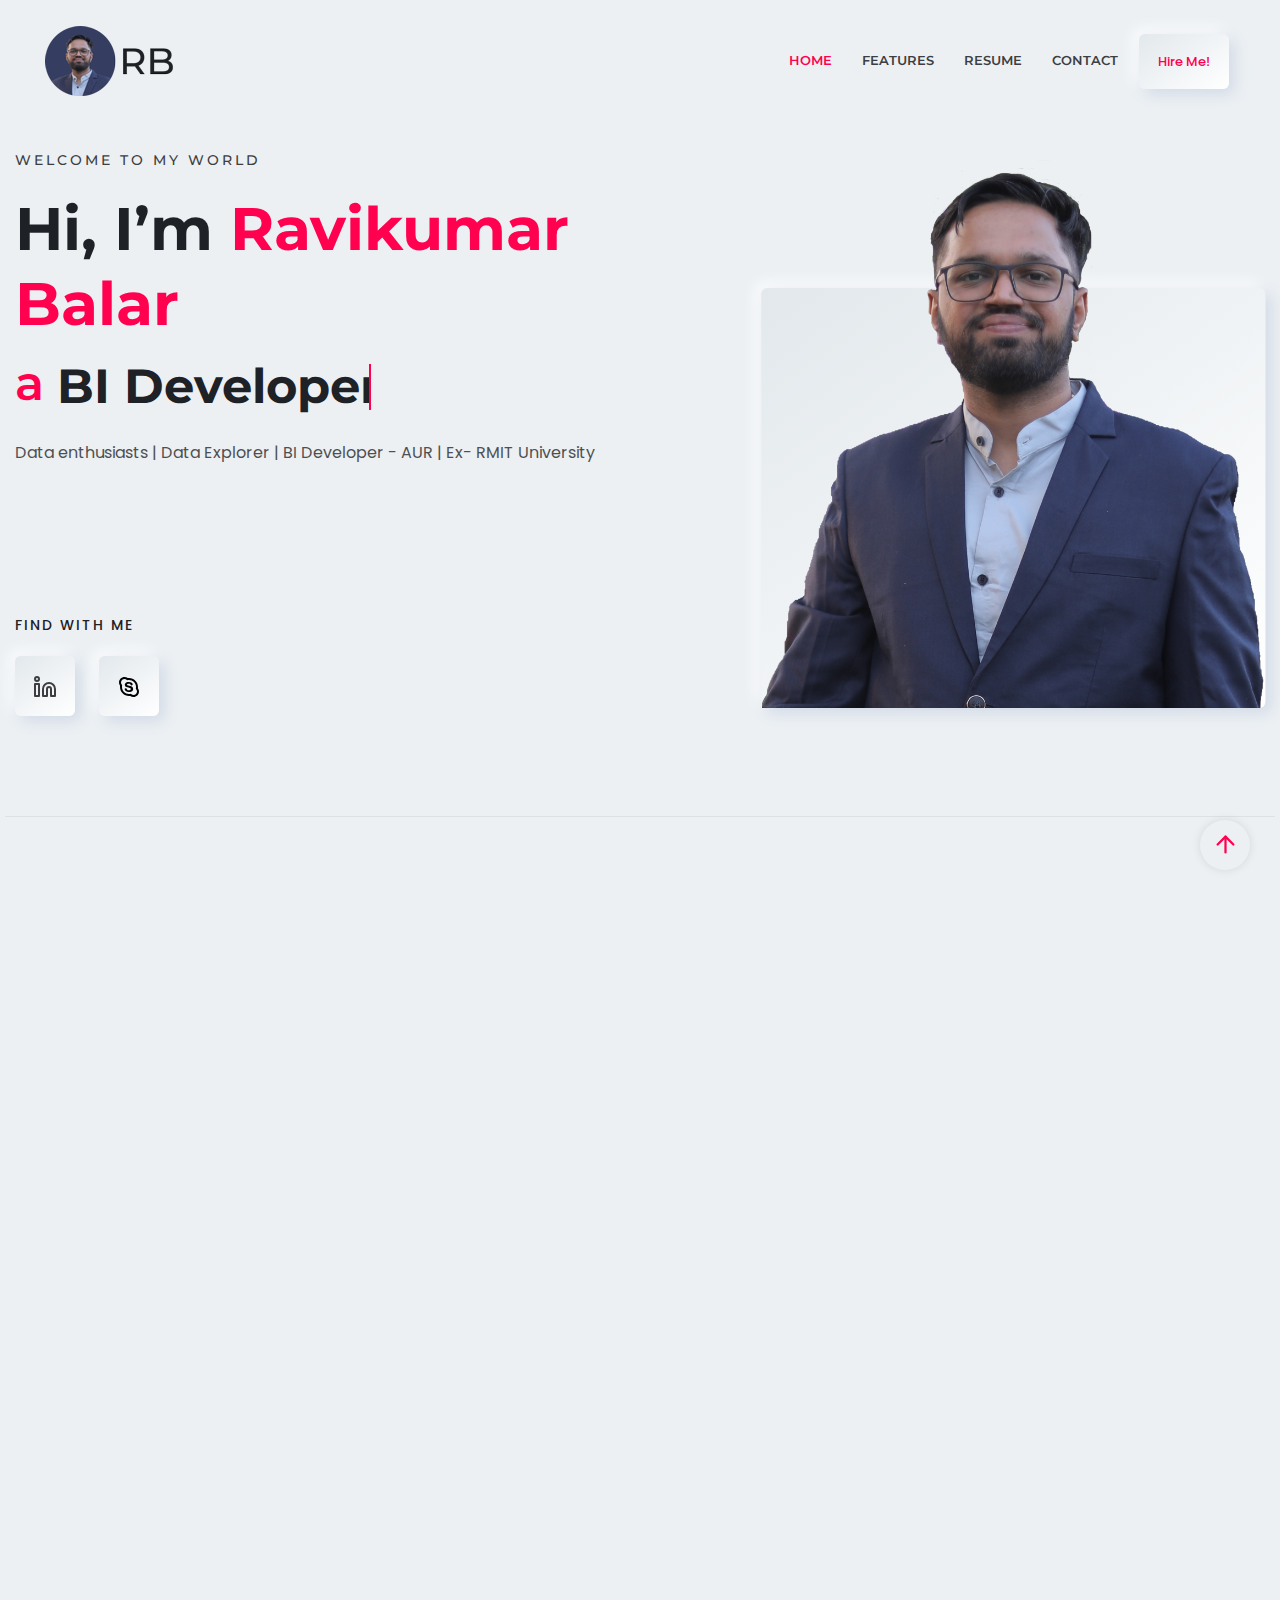
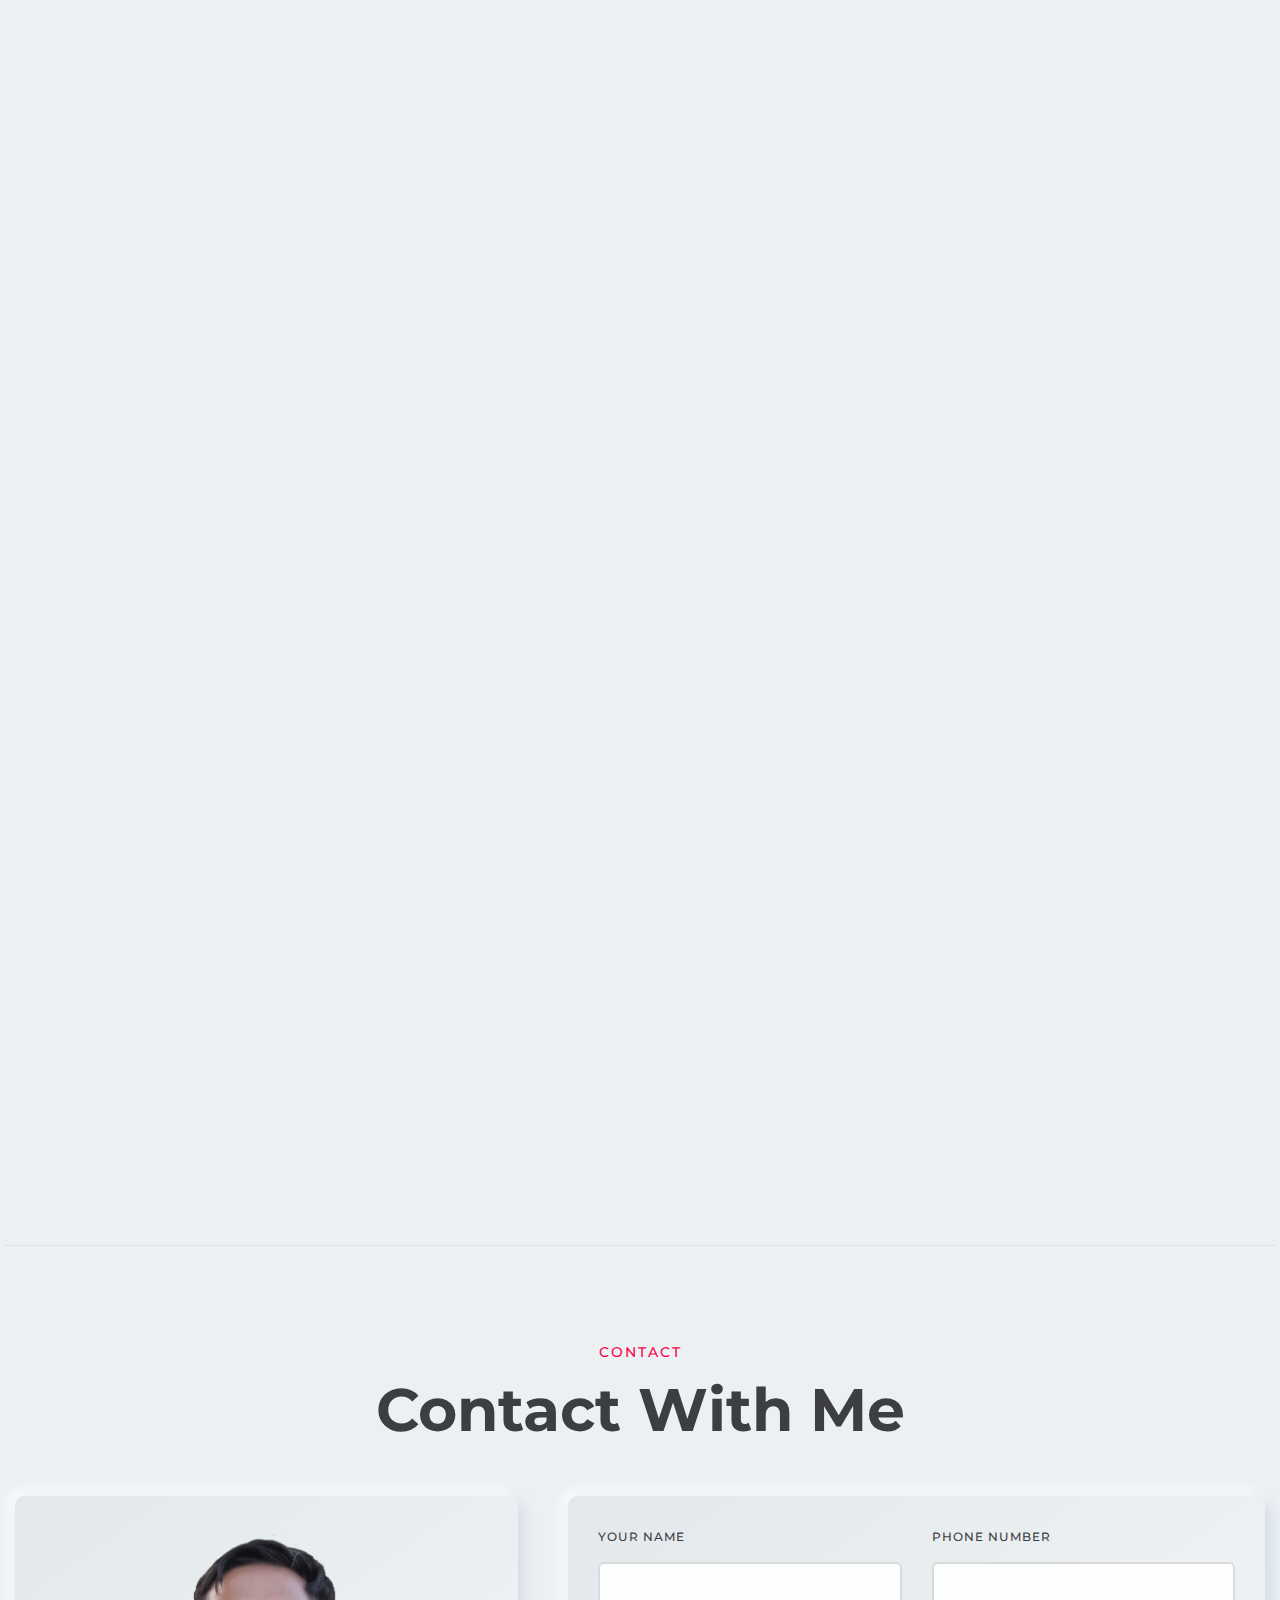
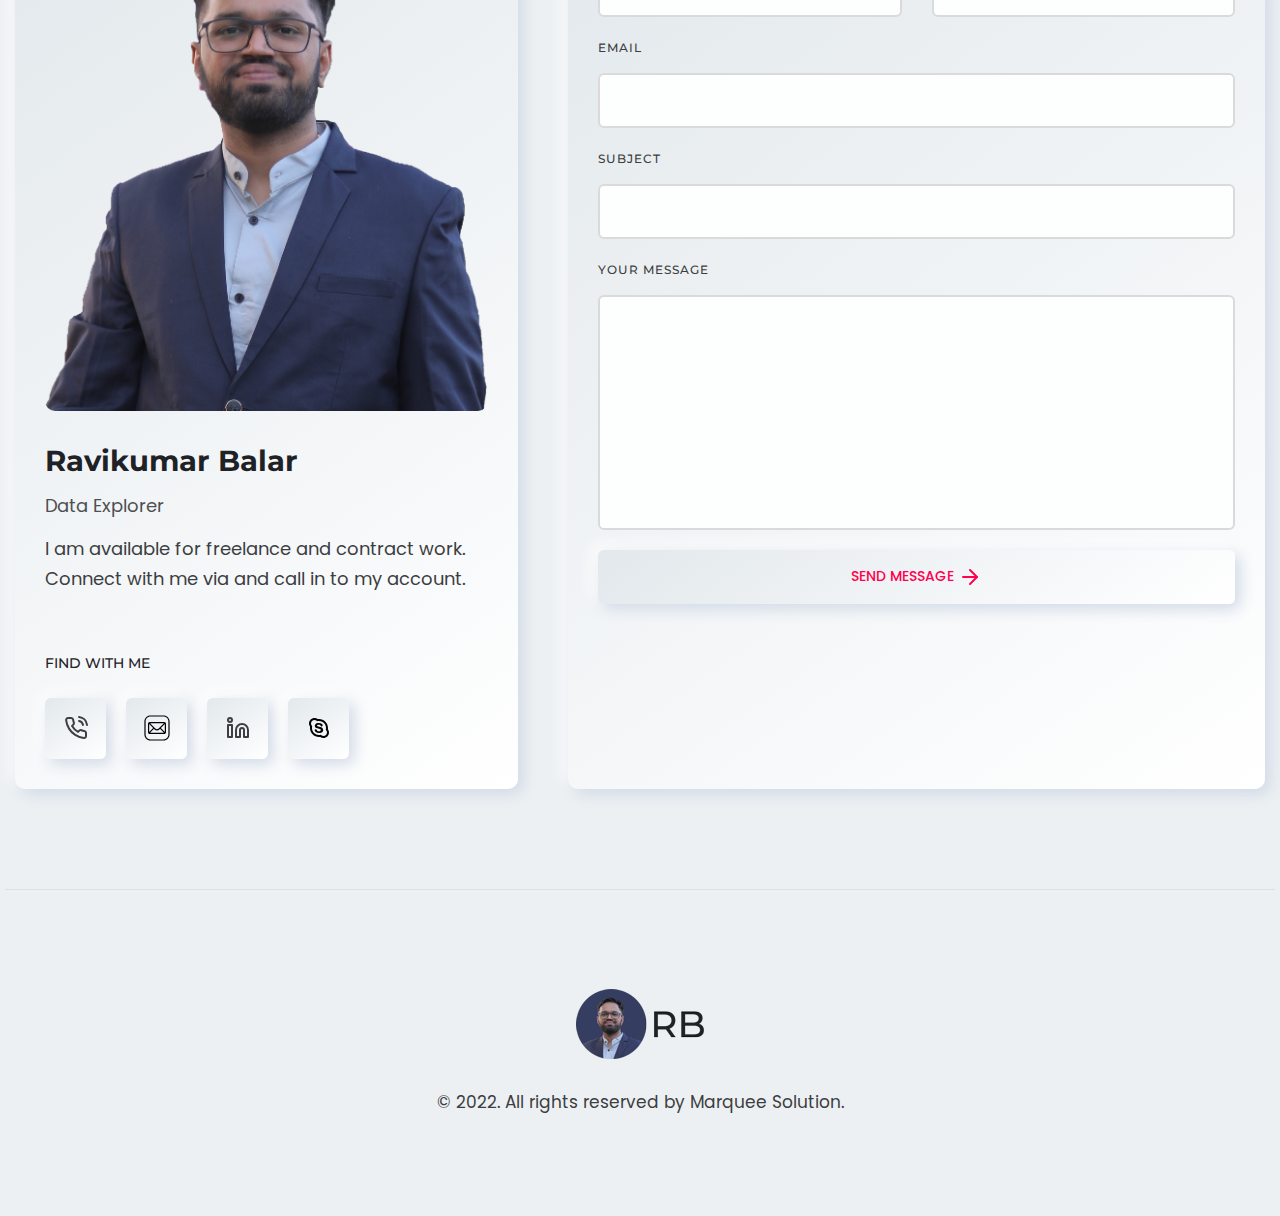
==== index.html @ b4c65754 "css changes by mehul 20220128" ====
<!DOCTYPE html>
<html lang="en">

<head>
    <meta charset="utf-8">
    <meta http-equiv="x-ua-compatible" content="ie=edge">
    <title>RAVIKUMAR BALAR</title>
    <meta name="robots" content="noindex, follow" />
    <meta name="description" content="Hire me as a web developer.">
    <meta name="viewport" content="width=device-width, initial-scale=1, shrink-to-fit=no">
    <!-- Favicon -->
    <link rel="shortcut icon" type="image/x-icon" href="assets/images/favicon.ico">
    <!-- CSS 
    ============================================ -->
    <link rel="stylesheet" href="assets/css/vendor/bootstrap.min.css">
    <link rel="stylesheet" href="assets/css/vendor/slick.css">
    <link rel="stylesheet" href="assets/css/vendor/slick-theme.css">
    <link rel="stylesheet" href="assets/css/vendor/aos.css">
    <link rel="stylesheet" href="assets/css/plugins/feature.css">
    <!-- Style css -->
    <link rel="stylesheet" href="assets/css/style.css">
</head>

<body class="template-color-1 spybody white-version" data-spy="scroll" data-target=".navbar-example2" data-offset="150">

    <!-- Start Header -->
    <header class="rn-header haeder-default black-logo-version header--fixed header--sticky">
        <div class="header-wrapper rn-popup-mobile-menu m--0 row align-items-center">
            <!-- Start Header Left -->
            <div class="col-lg-2 col-6">
                <div class="header-left">
                    <div class="logo">
                        <a href="index.html">
                            <img src="assets/images/logo.png" alt="logo">
                        </a>
                    </div>
                </div>
            </div>
            <!-- End Header Left -->
            <!-- Start Header Center -->
            <div class="col-lg-10 col-6">
                <div class="header-center">
                    <nav id="sideNav" class="mainmenu-nav navbar-example2 d-none d-xl-block">
                        <!-- Start Mainmanu Nav -->
                        <ul class="primary-menu nav nav-pills">
                            <li class="nav-item"><a class="nav-link smoth-animation active" href="#home">Home</a></li>
                            <li class="nav-item"><a class="nav-link smoth-animation" href="#features">Features</a></li>
                            <!-- <li class="nav-item"><a class="nav-link smoth-animation" href="#portfolio">Portfolio</a> -->
                            </li>
                            <li class="nav-item"><a class="nav-link smoth-animation" href="#resume">Resume</a></li>
                            <!-- <li class="nav-item"><a class="nav-link smoth-animation" href="#blog">blog</a></li> -->
                            <li class="nav-item"><a class="nav-link smoth-animation" href="#contacts">Contact</a></li>
                        </ul>
                        <!-- End Mainmanu Nav -->
                    </nav>

                    <!-- Start Header Right  -->
                    <div class="header-right">
                        <a class="rn-btn" href="#contacts"><span>Hire Me!</span></a>
                        <div class="hamberger-menu d-block d-xl-none">
                            <i id="menuBtn" class="feather-menu humberger-menu"></i>
                        </div>
                        <div class="close-menu d-block">
                            <span class="closeTrigger">
                                <i data-feather="x"></i>
                            </span>
                        </div>
                    </div>
                    <!-- End Header Right  -->

                </div>
            </div>
            <!-- End Header Center -->
        </div>
    </header>
    <!-- End Header Area -->
    <!-- Start Popup Mobile Menu  -->
    <div class="popup-mobile-menu">
        <div class="inner">
            <div class="menu-top">
                <div class="menu-header">
                    <a class="logo" href="index.html">
                        <img src="assets/images/logo.png" alt="Personal Portfolio">
                    </a>
                    <div class="close-button">
                        <button class="close-menu-activation close"><i data-feather="x"></i></button>
                    </div>
                </div>
            </div>
            <div class="content">
                <ul class="primary-menu nav nav-pills">
                    <li class="nav-item"><a class="nav-link smoth-animation active" href="#home">Home</a></li>
                    <li class="nav-item"><a class="nav-link smoth-animation" href="#features">Features</a></li>
                    <!-- <li class="nav-item"><a class="nav-link smoth-animation" href="#portfolio">Portfolio</a></li> -->
                    <li class="nav-item"><a class="nav-link smoth-animation" href="#resume">Resume</a></li>
                    <!-- <li class="nav-item"><a class="nav-link smoth-animation" href="#blog">blog</a></li> -->
                    <li class="nav-item"><a class="nav-link smoth-animation" href="#contacts">Contact</a></li>
                </ul>
                <!-- social sharea area -->
                <div class="social-share-style-1 mt--40">
                    <span class="title">find with me</span>
                    <ul class="social-share d-flex liststyle">
                        <!-- <li class="facebook"><a href="#"><i data-feather="facebook"></i></a></li> -->
                        <!-- <li class="instagram"><a href="#"><i data-feather="instagram"></i></a></li>  -->
                        <li class="linkedin"><a href="https://www.linkedin.com/in/ravi-balar/" target="_blank"><i
                                    data-feather="linkedin"></i></a>
                        </li>
                        <li class="skype"><a href="" title="Skype"><i data-feather="message-circle"></i></a></li>
                    </ul>
                </div>
                <!-- end -->
            </div>
        </div>
    </div>
    <!-- End Popup Mobile Menu  -->

    <main class="main-page-wrapper">

        <!-- Start Slider Area -->
        <div id="home" class="rn-slider-area">
            <div class="slide slider-style-1">
                <div class="container">
                    <div class="row row--30 align-items-center">
                        <div class="order-2 order-lg-1 col-lg-7 mt_md--50 mt_sm--50 mt_lg--30">
                            <div class="content">
                                <div class="inner">
                                    <span class="subtitle">Welcome to my world</span>
                                    <h1 class="title">Hi, I’m <span>Ravikumar Balar</span><br>
                                        <span class="header-caption" id="page-top">
                                            <!-- type headline start-->
                                            <span class="cd-headline clip is-full-width">
                                                <span>a </span>
                                                <!-- ROTATING TEXT -->
                                                <span class="cd-words-wrapper">
                                                    <b class="is-visible">BI Developer.</b>
                                                    <b class="is-hidden">Data Analyst.</b>
                                                    <b class="is-hidden">Professional Coder.</b>
                                                    <b class="is-hidden">Backend Developer.</b>
                                                </span>
                                            </span>
                                            <!-- type headline end -->
                                        </span>
                                    </h1>
                                    <div>
                                        <p class="description">Data enthusiasts | Data Explorer | BI Developer - AUR |
                                            Ex- RMIT University</p>
                                    </div>
                                </div>
                                <div class="row">
                                    <div class="col-lg-6 col-xl-6 col-md-6 col-sm-6 col-12">
                                        <div class="social-share-inner-left">
                                            <span class="title">find with me</span>
                                            <ul class="social-share d-flex liststyle">
                                                <!-- <li class="facebook"><a href="#"><i data-feather="facebook"></i></a>
                                                </li>
                                                <li class="instagram"><a href="#"><i data-feather="instagram"></i></a>
                                                </li> -->
                                                <li class="linkedin"><a
                                                        href="https://www.linkedin.com/in/ravi-balar/" target="_blank"><i
                                                            data-feather="linkedin"></i></a>
                                                </li>
                                                <li class="skype"><a href="" title="Skype" class="hover-icon"><svg xmlns="http://www.w3.org/2000/svg"  viewBox="0 0 24 24" width="24px" height="24px"><path d="M 7.5 2 C 4.462 2 2 4.462 2 7.5 C 2 8.731 2.4087969 9.8622969 3.0917969 10.779297 C 3.0377969 11.179297 3 11.585 3 12 C 3 16.971 7.029 21 12 21 C 12.415 21 12.820703 20.962203 13.220703 20.908203 C 14.137703 21.591203 15.269 22 16.5 22 C 19.538 22 22 19.538 22 16.5 C 22 15.269 21.591203 14.137703 20.908203 13.220703 C 20.962203 12.820703 21 12.415 21 12 C 21 7.029 16.971 3 12 3 C 11.585 3 11.179297 3.0377969 10.779297 3.0917969 C 9.8622969 2.4087969 8.731 2 7.5 2 z M 7.5 4 C 8.253 4 8.9749375 4.2403125 9.5859375 4.6953125 L 10.238281 5.1835938 L 11.046875 5.0742188 C 11.420875 5.0232187 11.724 5 12 5 C 15.86 5 19 8.14 19 12 C 19 12.276 18.976781 12.578125 18.925781 12.953125 L 18.816406 13.761719 L 19.304688 14.414062 C 19.759688 15.025063 20 15.747 20 16.5 C 20 18.43 18.43 20 16.5 20 C 15.747 20 15.025062 19.759687 14.414062 19.304688 L 13.761719 18.816406 L 12.953125 18.925781 C 12.578125 18.975781 12.276 19 12 19 C 8.14 19 5 15.86 5 12 C 5 11.724 5.0232187 11.421875 5.0742188 11.046875 L 5.1835938 10.238281 L 4.6953125 9.5859375 C 4.2403125 8.9749375 4 8.253 4 7.5 C 4 5.57 5.57 4 7.5 4 z M 11.849609 7 C 8.0896094 7 7.8125 9.2089062 7.8125 9.7539062 C 7.8125 10.837906 8.4340938 11.679891 9.4960938 12.087891 C 10.625094 12.521891 11.995437 12.782141 12.773438 12.994141 C 13.990438 13.327141 13.835938 13.997703 13.835938 14.095703 C 13.835937 15.125703 12.425219 15.390984 11.824219 15.333984 C 11.144219 15.269984 10.455281 15.464281 9.7382812 13.988281 C 9.6102812 13.724281 9.3749688 13.146484 8.6679688 13.146484 C 8.3619687 13.146484 7.5976562 13.379375 7.5976562 14.109375 C 7.5976562 15.541375 9.1965156 17 11.978516 17 C 13.432516 17 16.144484 16.496672 16.146484 13.888672 C 16.146484 11.617672 13.855875 11.219156 12.171875 10.785156 C 11.710875 10.666156 9.9921875 10.476172 9.9921875 9.5761719 C 9.9921875 9.3091719 10.365891 8.6679688 11.712891 8.6679688 C 13.099891 8.6679688 13.401938 9.3172969 13.585938 9.6542969 C 13.739938 9.9212969 13.866484 10.127562 14.021484 10.226562 C 14.636484 10.619562 15.197484 10.318328 15.396484 10.111328 C 15.595484 9.9043281 15.695312 9.6760156 15.695312 9.4160156 C 15.695312 8.2850156 14.357609 7 11.849609 7 z"/></svg></a>
                                                </li>
                                            </ul>
                                        </div>
                                    </div>
                                </div>
                            </div>
                        </div>
                        <div class="order-1 order-lg-2 col-lg-5">
                            <div class="thumbnail">
                                <div class="inner">
                                    <img src="assets/images/slider/ravi-banner.png" alt="Personal Portfolio Images">
                                </div>
                            </div>
                        </div>
                    </div>
                </div>
            </div>
        </div>
        <!-- End Slider Area -->

        <!-- Start Service Area -->
        <div class="rn-service-area rn-section-gap section-separator" id="features">
            <div class="container">
                <div class="row">
                    <div class="col-lg-12">
                        <div class="section-title text-left" data-aos="fade-up" data-aos-duration="500"
                            data-aos-delay="100" data-aos-once="true">
                            <h2 class="title">What I Do</h2>
                        </div>
                    </div>
                </div>
                <div class="row row--25 mt_md--10 mt_sm--10">
                    <!-- Start Single Service -->
                    <div data-aos="fade-up" data-aos-duration="500" data-aos-delay="100" data-aos-once="true"
                        class="col-xl-6 col-md-6 col-sm-12 col-12 mt--50 mt_md--30 mt_sm--30">
                        <div class="rn-service">
                            <div class="inner">
                                <div class="icon">
                                    <svg xmlns="http://www.w3.org/2000/svg" width="24" height="24" viewBox="0 0 24 24" fill="none" stroke="currentColor" stroke-width="2" stroke-linecap="round" stroke-linejoin="round" class="feather feather-eye"><path d="M1 12s4-8 11-8 11 8 11 8-4 8-11 8-11-8-11-8z"></path><circle cx="12" cy="12" r="3"></circle></svg>
                                </div>
                                <div class="content">
                                    <h4 class="title"><a href="#">Data Visualisation</a></h4>
                                    <p class="description">The graphical depiction of information and data is known as
                                        data visualisation. Data visualisation tools give an easy method to observe and
                                        analyse trends, outliers, and patterns in data by utilising visual components
                                        such as charts, graphs, and maps.
                                    </p>
                                    <a class="read-more-button" href="#"><i class="feather-arrow-right"></i></a>
                                </div>
                            </div>
                            <a class="over-link" href="#"></a>
                        </div>
                    </div>
                    <!-- End Single Service -->
                    <!-- Start Single Service -->
                    <div data-aos="fade-up" data-aos-duration="500" data-aos-delay="300" data-aos-once="true"
                        class="col-xl-6 col-md-6 col-sm-12 col-12 mt--50 mt_md--30 mt_sm--30">
                        <div class="rn-service">
                            <div class="inner">
                                <div class="icon">
                                    <svg xmlns="http://www.w3.org/2000/svg" width="24" height="24" viewBox="0 0 24 24" fill="none" stroke="currentColor" stroke-width="2" stroke-linecap="round" stroke-linejoin="round" class="feather feather-database"><ellipse cx="12" cy="5" rx="9" ry="3"></ellipse><path d="M21 12c0 1.66-4 3-9 3s-9-1.34-9-3"></path><path d="M3 5v14c0 1.66 4 3 9 3s9-1.34 9-3V5"></path></svg>
                                </div>
                                <div class="content">
                                    <h4 class="title"><a href="#">Data Exploration</a></h4>
                                    <p class="description">Data exploration is the initial phase in data analysis, and
                                        it is used to examine and display data in order to reveal insights from the
                                        beginning or to suggest regions or trends to investigate further. Users may
                                        better comprehend the broad picture and get to insights faster by using
                                        interactive dashboards and point-and-click data exploration.</p>
                                    <a class="read-more-button" href="#"><i class="feather-arrow-right"></i></a>
                                </div>
                            </div>
                            <a class="over-link" href="#"></a>
                        </div>
                    </div>
                    <!-- End SIngle Service -->
                    <!-- Start Single Service -->
                    <div data-aos="fade-up" data-aos-duration="500" data-aos-delay="500" data-aos-once="true"
                        class="col-xl-6 col-md-6 col-sm-12 col-12 mt--50 mt_md--30 mt_sm--30">
                        <div class="rn-service">
                            <div class="inner">
                                <div class="icon">
                                    <svg xmlns="http://www.w3.org/2000/svg" width="24" height="24" viewBox="0 0 24 24" fill="none" stroke="currentColor" stroke-width="2" stroke-linecap="round" stroke-linejoin="round" class="feather feather-hard-drive"><line x1="22" y1="12" x2="2" y2="12"></line><path d="M5.45 5.11L2 12v6a2 2 0 0 0 2 2h16a2 2 0 0 0 2-2v-6l-3.45-6.89A2 2 0 0 0 16.76 4H7.24a2 2 0 0 0-1.79 1.11z"></path><line x1="6" y1="16" x2="6.01" y2="16"></line><line x1="10" y1="16" x2="10.01" y2="16"></line></svg>
                                </div>
                                <div class="content">
                                    <h4 class="title"><a href="#">Data Warehouse</a></h4>
                                    <p class="description">A Data Warehousing (DW) process is the collection and
                                        management of data from many sources in order to give valuable business
                                        insights. A data warehouse is most commonly used to integrate and analyse
                                        corporate data from disparate sources. The data warehouse is the heart of a BI
                                        system designed for data processing and reporting.</p>
                                    <a class="read-more-button" href="#"><i class="feather-arrow-right"></i></a>
                                </div>
                            </div>
                            <a class="over-link" href="#"></a>
                        </div>
                    </div>
                    <!-- End Single Service -->
                    <!-- Start Single Service -->
                    <div data-aos="fade-up" data-aos-duration="500" data-aos-delay="100" data-aos-once="true"
                        class="col-xl-6 col-md-6 col-sm-12 col-12 mt--50 mt_md--30 mt_sm--30">
                        <div class="rn-service">
                            <div class="inner">
                                <div class="icon">
                                    <svg xmlns="http://www.w3.org/2000/svg" width="24" height="24" viewBox="0 0 24 24" fill="none" stroke="currentColor" stroke-width="2" stroke-linecap="round" stroke-linejoin="round" class="feather feather-globe"><circle cx="12" cy="12" r="10"></circle><line x1="2" y1="12" x2="22" y2="12"></line><path d="M12 2a15.3 15.3 0 0 1 4 10 15.3 15.3 0 0 1-4 10 15.3 15.3 0 0 1-4-10 15.3 15.3 0 0 1 4-10z"></path></svg>
                                </div>
                                <div class="content">
                                    <h4 class="title"><a href="#">Web Development</a></h4>
                                    <p class="description">Web development is the process of designing, developing, and
                                        managing websites. Web design, web publishing, web development, and database
                                        administration are all included. It is the development of an internet-based
                                        application, such as a website.</p>
                                    <a class="read-more-button" href="#"><i class="feather-arrow-right"></i></a>
                                </div>
                            </div>
                            <a class="over-link" href="#"></a>
                        </div>
                    </div>
                    <!-- End SIngle Service -->

                </div>
            </div>
        </div>
        <!-- End Service Area  -->

        <!-- Start Resume Area -->
        <div class="rn-resume-area rn-section-gap section-separator" id="resume">
            <div class="container">
                <div class="row">
                    <div class="col-lg-12">
                        <div data-aos="fade-up" data-aos-duration="500" data-aos-delay="100" data-aos-once="true"
                            class="section-title text-center">
                            <span class="subtitle">8+ Years of Experience</span>
                            <h2 class="title">My Resume</h2>
                        </div>
                    </div>
                </div>
                <div class="row mt--45">
                    <div class="col-lg-12">
                        <ul data-aos="fade-up" data-aos-duration="500" data-aos-delay="300" data-aos-once="true"
                            class="rn-nav-list nav nav-tabs" id="myTabs" role="tablist">
                            <li class="nav-item">
                                <a class="nav-link active" id="education-tab" data-toggle="tab" href="#education"
                                    role="tab" aria-controls="education" aria-selected="true">education</a>
                            </li>
                            <li class="nav-item">
                                <a class="nav-link " id="professional-tab" data-toggle="tab" href="#professional"
                                    role="tab" aria-controls="professional" aria-selected="false">professional
                                    Skills</a>
                            </li>
                            <li class="nav-item">
                                <a class="nav-link" id="experience-tab" data-toggle="tab" href="#experience" role="tab"
                                    aria-controls="experience" aria-selected="false">Achievements</a>
                            </li>
                            <li class="nav-item">
                                <a class="nav-link" id="interview-tab" data-toggle="tab" href="#interview" role="tab"
                                    aria-controls="interview" aria-selected="false">About Me</a>
                            </li>
                        </ul>
                        <!-- Start Tab Content Wrapper  -->
                        <div data-aos="fade-up" data-aos-duration="500" data-aos-delay="300" data-aos-once="true"
                            class="rn-nav-content tab-content" id="myTabContents">

                            <!-- Start Single Tab  -->
                            <div class="tab-pane show active fade single-tab-area" id="education" role="tabpanel"
                                aria-labelledby="education-tab">
                                <div class="personal-experience-inner mt--40">
                                    <div class="row">
                                        <!-- Start Skill List Area  -->
                                        <div class="col-lg-6 col-md-12 col-12">
                                            <div class="content">
                                                <h4 class="maintitle">Education Quality</h4>
                                                <div class="experience-list">

                                                    <!-- Start Single List  -->
                                                    <div class="resume-single-list">
                                                        <div class="inner">
                                                            <div class="heading">
                                                                <div class="title">
                                                                    <h4>Master of Data Science</h4>
                                                                    <span>RMIT University (2019 - 2021)</span>
                                                                </div>
                                                            </div>
                                                            <p class="description">CGPA 3.8/4</p>
                                                        </div>
                                                    </div>
                                                    <!-- End Single List  -->

                                                    <!-- Start Single List  -->
                                                    <div class="resume-single-list">
                                                        <div class="inner">
                                                            <div class="heading">
                                                                <div class="title">
                                                                    <h4>B. Tech. (Information Technology)</h4>
                                                                    <span>Nirma University (2010 - 2014)</span>
                                                                </div>
                                                            </div>
                                                            <p class="description">CGPA 7.0/10</p>
                                                        </div>
                                                    </div>
                                                    <!-- End Single List  -->

                                                </div>
                                            </div>
                                        </div>
                                        <!-- End Skill List Area  -->

                                        <!-- Start Skill List Area 2nd  -->
                                        <div class="col-lg-6 col-md-12 col-12 mt_md--60 mt_sm--60">
                                            <div class="content">
                                                <!-- <span class="subtitle">2007 - 2010</span> -->
                                                <h4 class="maintitle">Job Experience</h4>
                                                <div class="experience-list">

                                                    <!-- Start Single List  -->
                                                    <div class="resume-single-list">
                                                        <div class="inner">
                                                            <div class="heading">
                                                                <div class="title">
                                                                    <h4>Business Intelligence Developer</h4>
                                                                    <span>Australian United Retailer (2019 -
                                                                        Present)</span>
                                                                </div>
                                                            </div>
                                                            <p class="description">• Responsible for creating and
                                                                supporting solution for retail stores using various
                                                                technology QlikView, SSIS, SQL server, CloudEra, ASP.NET
                                                                C#.<br />
                                                                • Responsible for ETL processing of daily sales
                                                                transactional data, promotion data, retail master data
                                                                and keep reports up to date for various team like
                                                                management, marketing, promotion team, finance.</p>
                                                        </div>
                                                    </div>
                                                    <!-- End Single List  -->

                                                    <!-- Start Single List  -->
                                                    <div class="resume-single-list">
                                                        <div class="inner">
                                                            <div class="heading">
                                                                <div class="title">
                                                                    <h4>Qlik/Full Stack Developer</h4>
                                                                    <span>Barclay (2017 - 2019)</span>
                                                                </div>
                                                            </div>
                                                            <p class="description">• Part of data science team to build
                                                                solution for bank stockholders using various technology
                                                                QlikView, QlikSense, Python, Web technologies like
                                                                ASP.net, React, PHP.<br />
                                                                • Worked with Data Governance tool Collibra as data
                                                                source and QlikView for modeling to simplify the data by
                                                                considering User experience and flexibility.</p>
                                                        </div>
                                                    </div>
                                                    <!-- End Single List  -->

                                                    <!-- Start Single List  -->
                                                    <div class="resume-single-list">
                                                        <div class="inner">
                                                            <div class="heading">
                                                                <div class="title">
                                                                    <h4>System Engineer</h4>
                                                                    <span>LTI (2016 - 2017)</span>
                                                                </div>
                                                            </div>
                                                            <p class="description">• Responsible for NPrinting report
                                                                development. Role is
                                                                to gather requirement from business and build
                                                                solution.<br />
                                                                • Responsible for analytical and technical Design of
                                                                Dashboard Solution and deployment on QlikView Server</p>
                                                        </div>
                                                    </div>
                                                    <!-- End Single List  -->

                                                    <!-- Start Single List  -->
                                                    <div class="resume-single-list">
                                                        <div class="inner">
                                                            <div class="heading">
                                                                <div class="title">
                                                                    <h4>Sr. System Engineer</h4>
                                                                    <span>Infosys (2014 - 2016)</span>
                                                                </div>
                                                            </div>
                                                            <p class="description">• Part of Development team and
                                                                Created +10 dashboard and implementing NPrinting.<br />
                                                                • Role is to gather requirement from business, providing
                                                                a POC and based on approval starting actual
                                                                development.<br />
                                                                • Responsible for analytical and technical Design of
                                                                Dashboard Solution and deployment on QlikView Server</p>
                                                        </div>
                                                    </div>
                                                    <!-- End Single List  -->

                                                </div>
                                            </div>
                                        </div>
                                        <!-- End Skill List Area  -->
                                    </div>
                                </div>
                            </div>
                            <!-- End Single Tab  -->

                            <!-- Start Single Tab  -->
                            <div class="tab-pane fade " id="professional" role="tabpanel"
                                aria-labelledby="professional-tab">
                                <div class="personal-experience-inner mt--40">
                                    <div class="row row--40">

                                        <!-- Start Single Progressbar  -->
                                        <div class="col-lg-6 col-md-6 col-12">
                                            <div class="progress-wrapper">
                                                <div class="content">

                                                    <h4 class="maintitle">UI Technologies</h4>
                                                    <!-- Start Single Progress Charts -->
                                                    <div class="progress-charts">
                                                        <h6 class="heading heading-h6">HTML</h6>
                                                        <div class="progress">
                                                            <div class="progress-bar wow fadeInLeft"
                                                                data-wow-duration="0.5s" data-wow-delay=".3s"
                                                                role="progressbar" style="width: 100%"
                                                                aria-valuenow="85" aria-valuemin="0"
                                                                aria-valuemax="100"><span
                                                                    class="percent-label">100%</span></div>
                                                        </div>
                                                    </div>
                                                    <!-- End Single Progress Charts -->

                                                    <!-- Start Single Progress Charts -->
                                                    <div class="progress-charts">
                                                        <h6 class="heading heading-h6">Css3</h6>
                                                        <div class="progress">
                                                            <div class="progress-bar wow fadeInLeft"
                                                                data-wow-duration="0.6s" data-wow-delay=".4s"
                                                                role="progressbar" style="width: 95%" aria-valuenow="85"
                                                                aria-valuemin="0" aria-valuemax="100"><span
                                                                    class="percent-label">95%</span></div>
                                                        </div>
                                                    </div>
                                                    <!-- End Single Progress Charts -->

                                                    <!-- Start Single Progress Charts -->
                                                    <div class="progress-charts">
                                                        <h6 class="heading heading-h6">Bootstrap</h6>
                                                        <div class="progress">
                                                            <div class="progress-bar wow fadeInLeft"
                                                                data-wow-duration="0.7s" data-wow-delay=".5s"
                                                                role="progressbar" style="width: 60%" aria-valuenow="85"
                                                                aria-valuemin="0" aria-valuemax="100"><span
                                                                    class="percent-label">60%</span></div>
                                                        </div>
                                                    </div>
                                                    <!-- End Single Progress Charts -->

                                                    <!-- Start Single Progress Charts -->
                                                    <div class="progress-charts">
                                                        <h6 class="heading heading-h6">Material Design</h6>
                                                        <div class="progress">
                                                            <div class="progress-bar wow fadeInLeft"
                                                                data-wow-duration="0.8s" data-wow-delay=".6s"
                                                                role="progressbar" style="width: 70%" aria-valuenow="85"
                                                                aria-valuemin="0" aria-valuemax="100"><span
                                                                    class="percent-label">70%</span></div>
                                                        </div>
                                                    </div>
                                                    <!-- End Single Progress Charts -->

                                                    <!-- Start Single Progress Charts -->
                                                    <div class="progress-charts">
                                                        <h6 class="heading heading-h6">JavaScript</h6>
                                                        <div class="progress">
                                                            <div class="progress-bar wow fadeInLeft"
                                                                data-wow-duration="0.9s" data-wow-delay=".7s"
                                                                role="progressbar" style="width: 90%" aria-valuenow="85"
                                                                aria-valuemin="0" aria-valuemax="100"><span
                                                                    class="percent-label">90%</span></div>
                                                        </div>
                                                    </div>
                                                    <!-- End Single Progress Charts -->

                                                    <!-- Start Single Progress Charts -->
                                                    <div class="progress-charts">
                                                        <h6 class="heading heading-h6">jQuery</h6>
                                                        <div class="progress">
                                                            <div class="progress-bar wow fadeInLeft"
                                                                data-wow-duration="0.9s" data-wow-delay=".7s"
                                                                role="progressbar" style="width: 90%" aria-valuenow="85"
                                                                aria-valuemin="0" aria-valuemax="100"><span
                                                                    class="percent-label">90%</span></div>
                                                        </div>
                                                    </div>
                                                    <!-- End Single Progress Charts -->

                                                </div>
                                            </div>
                                        </div>
                                        <!-- End Single Progressbar  -->

                                        <!-- Start Single Progressbar  -->
                                        <div class="col-lg-6 col-md-6 col-12 mt_sm--60">
                                            <div class="progress-wrapper">
                                                <div class="content">

                                                    <h4 class="maintitle">Programming Languages NodeJS</h4>
                                                    <!-- Start Single Progress Charts -->
                                                    <div class="progress-charts">
                                                        <h6 class="heading heading-h6">Asp.Net</h6>
                                                        <div class="progress">
                                                            <div class="progress-bar wow fadeInLeft"
                                                                data-wow-duration="0.5s" data-wow-delay=".3s"
                                                                role="progressbar" style="width: 85%" aria-valuenow="85"
                                                                aria-valuemin="0" aria-valuemax="100"><span
                                                                    class="percent-label">85%</span></div>
                                                        </div>
                                                    </div>
                                                    <!-- End Single Progress Charts -->

                                                    <!-- Start Single Progress Charts -->
                                                    <div class="progress-charts">
                                                        <h6 class="heading heading-h6">C#</h6>
                                                        <div class="progress">
                                                            <div class="progress-bar wow fadeInLeft"
                                                                data-wow-duration="0.6s" data-wow-delay=".4s"
                                                                role="progressbar" style="width: 80%" aria-valuenow="85"
                                                                aria-valuemin="0" aria-valuemax="100"><span
                                                                    class="percent-label">80%</span></div>
                                                        </div>
                                                    </div>
                                                    <!-- End Single Progress Charts -->

                                                    <!-- Start Single Progress Charts -->
                                                    <div class="progress-charts">
                                                        <h6 class="heading heading-h6">Python</h6>
                                                        <div class="progress">
                                                            <div class="progress-bar wow fadeInLeft"
                                                                data-wow-duration="0.7s" data-wow-delay=".5s"
                                                                role="progressbar" style="width: 90%" aria-valuenow="85"
                                                                aria-valuemin="0" aria-valuemax="100"><span
                                                                    class="percent-label">90%</span></div>
                                                        </div>
                                                    </div>
                                                    <!-- End Single Progress Charts -->

                                                    <!-- Start Single Progress Charts -->
                                                    <div class="progress-charts">
                                                        <h6 class="heading heading-h6">PHP</h6>
                                                        <div class="progress">
                                                            <div class="progress-bar wow fadeInLeft"
                                                                data-wow-duration="0.8s" data-wow-delay=".6s"
                                                                role="progressbar" style="width: 75%" aria-valuenow="85"
                                                                aria-valuemin="0" aria-valuemax="100"><span
                                                                    class="percent-label">75%</span></div>
                                                        </div>
                                                    </div>
                                                    <!-- End Single Progress Charts -->

                                                    <!-- Start Single Progress Charts -->
                                                    <div class="progress-charts">
                                                        <h6 class="heading heading-h6">Core-Java</h6>
                                                        <div class="progress">
                                                            <div class="progress-bar wow fadeInLeft"
                                                                data-wow-duration="0.9s" data-wow-delay=".7s"
                                                                role="progressbar" style="width: 70%" aria-valuenow="85"
                                                                aria-valuemin="0" aria-valuemax="100"><span
                                                                    class="percent-label">70%</span></div>
                                                        </div>
                                                    </div>
                                                    <!-- End Single Progress Charts -->

                                                    <!-- Start Single Progress Charts -->
                                                    <div class="progress-charts">
                                                        <h6 class="heading heading-h6">React</h6>
                                                        <div class="progress">
                                                            <div class="progress-bar wow fadeInLeft"
                                                                data-wow-duration="0.9s" data-wow-delay=".7s"
                                                                role="progressbar" style="width: 70%" aria-valuenow="85"
                                                                aria-valuemin="0" aria-valuemax="100"><span
                                                                    class="percent-label">70%</span></div>
                                                        </div>
                                                    </div>
                                                    <!-- End Single Progress Charts -->

                                                    <!-- Start Single Progress Charts -->
                                                    <div class="progress-charts">
                                                        <h6 class="heading heading-h6">GraphQL</h6>
                                                        <div class="progress">
                                                            <div class="progress-bar wow fadeInLeft"
                                                                data-wow-duration="0.9s" data-wow-delay=".7s"
                                                                role="progressbar" style="width: 70%" aria-valuenow="85"
                                                                aria-valuemin="0" aria-valuemax="100"><span
                                                                    class="percent-label">50%</span></div>
                                                        </div>
                                                    </div>
                                                    <!-- End Single Progress Charts -->

                                                </div>
                                            </div>
                                        </div>
                                        <!-- End Single Progressbar  -->

                                        <!-- Start Single Progressbar  -->
                                        <div class="col-lg-6 col-md-6 col-12 mt_sm--60">
                                            <div class="progress-wrapper">
                                                <div class="content">

                                                    <h4 class="maintitle">Reporting Tools</h4>
                                                    <!-- Start Single Progress Charts -->
                                                    <div class="progress-charts">
                                                        <h6 class="heading heading-h6">QlikView</h6>
                                                        <div class="progress">
                                                            <div class="progress-bar wow fadeInLeft"
                                                                data-wow-duration="0.5s" data-wow-delay=".3s"
                                                                role="progressbar" style="width: 85%" aria-valuenow="85"
                                                                aria-valuemin="0" aria-valuemax="100"><span
                                                                    class="percent-label">90%</span></div>
                                                        </div>
                                                    </div>
                                                    <!-- End Single Progress Charts -->

                                                    <!-- Start Single Progress Charts -->
                                                    <div class="progress-charts">
                                                        <h6 class="heading heading-h6">QlikSense</h6>
                                                        <div class="progress">
                                                            <div class="progress-bar wow fadeInLeft"
                                                                data-wow-duration="0.6s" data-wow-delay=".4s"
                                                                role="progressbar" style="width: 80%" aria-valuenow="85"
                                                                aria-valuemin="0" aria-valuemax="100"><span
                                                                    class="percent-label">90%</span></div>
                                                        </div>
                                                    </div>
                                                    <!-- End Single Progress Charts -->

                                                    <!-- Start Single Progress Charts -->
                                                    <div class="progress-charts">
                                                        <h6 class="heading heading-h6">NPrinting</h6>
                                                        <div class="progress">
                                                            <div class="progress-bar wow fadeInLeft"
                                                                data-wow-duration="0.7s" data-wow-delay=".5s"
                                                                role="progressbar" style="width: 90%" aria-valuenow="85"
                                                                aria-valuemin="0" aria-valuemax="100"><span
                                                                    class="percent-label">90%</span></div>
                                                        </div>
                                                    </div>
                                                    <!-- End Single Progress Charts -->

                                                    <!-- Start Single Progress Charts -->
                                                    <div class="progress-charts">
                                                        <h6 class="heading heading-h6">SAP BEx Analyzer</h6>
                                                        <div class="progress">
                                                            <div class="progress-bar wow fadeInLeft"
                                                                data-wow-duration="0.8s" data-wow-delay=".6s"
                                                                role="progressbar" style="width: 75%" aria-valuenow="85"
                                                                aria-valuemin="0" aria-valuemax="100"><span
                                                                    class="percent-label">50%</span></div>
                                                        </div>
                                                    </div>
                                                    <!-- End Single Progress Charts -->

                                                    <!-- Start Single Progress Charts -->
                                                    <div class="progress-charts">
                                                        <h6 class="heading heading-h6">Alteryx</h6>
                                                        <div class="progress">
                                                            <div class="progress-bar wow fadeInLeft"
                                                                data-wow-duration="0.9s" data-wow-delay=".7s"
                                                                role="progressbar" style="width: 70%" aria-valuenow="85"
                                                                aria-valuemin="0" aria-valuemax="100"><span
                                                                    class="percent-label">70%</span></div>
                                                        </div>
                                                    </div>
                                                    <!-- End Single Progress Charts -->

                                                </div>
                                            </div>
                                        </div>
                                        <!-- End Single Progressbar  -->

                                        <!-- Start Single Progressbar  -->
                                        <div class="col-lg-6 col-md-6 col-12 mt_sm--60">
                                            <div class="progress-wrapper">
                                                <div class="content">

                                                    <h4 class="maintitle">Database</h4>
                                                    <!-- Start Single Progress Charts -->
                                                    <div class="progress-charts">
                                                        <h6 class="heading heading-h6">SQL Server</h6>
                                                        <div class="progress">
                                                            <div class="progress-bar wow fadeInLeft"
                                                                data-wow-duration="0.5s" data-wow-delay=".3s"
                                                                role="progressbar" style="width: 85%" aria-valuenow="85"
                                                                aria-valuemin="0" aria-valuemax="100"><span
                                                                    class="percent-label">85%</span></div>
                                                        </div>
                                                    </div>
                                                    <!-- End Single Progress Charts -->

                                                    <!-- Start Single Progress Charts -->
                                                    <div class="progress-charts">
                                                        <h6 class="heading heading-h6">Oracle</h6>
                                                        <div class="progress">
                                                            <div class="progress-bar wow fadeInLeft"
                                                                data-wow-duration="0.6s" data-wow-delay=".4s"
                                                                role="progressbar" style="width: 80%" aria-valuenow="85"
                                                                aria-valuemin="0" aria-valuemax="100"><span
                                                                    class="percent-label">80%</span></div>
                                                        </div>
                                                    </div>
                                                    <!-- End Single Progress Charts -->

                                                    <!-- Start Single Progress Charts -->
                                                    <div class="progress-charts">
                                                        <h6 class="heading heading-h6">SAP BW</h6>
                                                        <div class="progress">
                                                            <div class="progress-bar wow fadeInLeft"
                                                                data-wow-duration="0.7s" data-wow-delay=".5s"
                                                                role="progressbar" style="width: 90%" aria-valuenow="85"
                                                                aria-valuemin="0" aria-valuemax="100"><span
                                                                    class="percent-label">90%</span></div>
                                                        </div>
                                                    </div>
                                                    <!-- End Single Progress Charts -->

                                                    <!-- Start Single Progress Charts -->
                                                    <div class="progress-charts">
                                                        <h6 class="heading heading-h6">SSIS</h6>
                                                        <div class="progress">
                                                            <div class="progress-bar wow fadeInLeft"
                                                                data-wow-duration="0.8s" data-wow-delay=".6s"
                                                                role="progressbar" style="width: 75%" aria-valuenow="85"
                                                                aria-valuemin="0" aria-valuemax="100"><span
                                                                    class="percent-label">75%</span></div>
                                                        </div>
                                                    </div>
                                                    <!-- End Single Progress Charts -->

                                                </div>
                                            </div>
                                        </div>
                                        <!-- End Single Progressbar  -->

                                        <!-- Start Single Progressbar  -->
                                        <div class="col-lg-6 col-md-6 col-12 mt_sm--60">
                                            <div class="progress-wrapper">
                                                <div class="content">

                                                    <h4 class="maintitle">Cloud Platforms</h4>
                                                    <!-- Start Single Progress Charts -->
                                                    <div class="progress-charts">
                                                        <h6 class="heading heading-h6">AWS Linux</h6>
                                                        <div class="progress">
                                                            <div class="progress-bar wow fadeInLeft"
                                                                data-wow-duration="0.5s" data-wow-delay=".3s"
                                                                role="progressbar" style="width: 85%" aria-valuenow="85"
                                                                aria-valuemin="0" aria-valuemax="100"><span
                                                                    class="percent-label">50%</span></div>
                                                        </div>
                                                    </div>
                                                    <!-- End Single Progress Charts -->

                                                    <!-- Start Single Progress Charts -->
                                                    <div class="progress-charts">
                                                        <h6 class="heading heading-h6">AWS Windows</h6>
                                                        <div class="progress">
                                                            <div class="progress-bar wow fadeInLeft"
                                                                data-wow-duration="0.6s" data-wow-delay=".4s"
                                                                role="progressbar" style="width: 80%" aria-valuenow="85"
                                                                aria-valuemin="0" aria-valuemax="100"><span
                                                                    class="percent-label">80%</span></div>
                                                        </div>
                                                    </div>
                                                    <!-- End Single Progress Charts -->

                                                </div>
                                            </div>
                                        </div>
                                        <!-- End Single Progressbar  -->

                                        <!-- Start Single Progressbar  -->
                                        <div class="col-lg-6 col-md-6 col-12 mt_sm--60">
                                            <div class="progress-wrapper">
                                                <div class="content">

                                                    <h4 class="maintitle">Schedulers</h4>
                                                    <!-- Start Single Progress Charts -->
                                                    <div class="progress-charts">
                                                        <h6 class="heading heading-h6">Edx</h6>
                                                        <div class="progress">
                                                            <div class="progress-bar wow fadeInLeft"
                                                                data-wow-duration="0.5s" data-wow-delay=".3s"
                                                                role="progressbar" style="width: 85%" aria-valuenow="85"
                                                                aria-valuemin="0" aria-valuemax="100"><span
                                                                    class="percent-label">85%</span></div>
                                                        </div>
                                                    </div>
                                                    <!-- End Single Progress Charts -->

                                                    <!-- Start Single Progress Charts -->
                                                    <div class="progress-charts">
                                                        <h6 class="heading heading-h6">Tivoli</h6>
                                                        <div class="progress">
                                                            <div class="progress-bar wow fadeInLeft"
                                                                data-wow-duration="0.6s" data-wow-delay=".4s"
                                                                role="progressbar" style="width: 80%" aria-valuenow="85"
                                                                aria-valuemin="0" aria-valuemax="100"><span
                                                                    class="percent-label">80%</span></div>
                                                        </div>
                                                    </div>
                                                    <!-- End Single Progress Charts -->

                                                </div>
                                            </div>
                                        </div>
                                        <!-- End Single Progressbar  -->

                                        <!-- Start Single Progressbar  -->
                                        <div class="col-lg-6 col-md-6 col-12 mt_sm--60">
                                            <div class="progress-wrapper">
                                                <div class="content">

                                                    <h4 class="maintitle">Query Languages</h4>
                                                    <!-- Start Single Progress Charts -->
                                                    <div class="progress-charts">
                                                        <h6 class="heading heading-h6">SQL</h6>
                                                        <div class="progress">
                                                            <div class="progress-bar wow fadeInLeft"
                                                                data-wow-duration="0.5s" data-wow-delay=".3s"
                                                                role="progressbar" style="width: 85%" aria-valuenow="85"
                                                                aria-valuemin="0" aria-valuemax="100"><span
                                                                    class="percent-label">90%</span></div>
                                                        </div>
                                                    </div>
                                                    <!-- End Single Progress Charts -->

                                                </div>
                                            </div>
                                        </div>
                                        <!-- End Single Progressbar  -->

                                    </div>
                                </div>
                            </div>
                            <!-- End Single Tab  -->

                            <!-- Start Single Tab  -->
                            <div class="tab-pane fade" id="experience" role="tabpanel" aria-labelledby="experience-tab">
                                <div class="personal-experience-inner mt--40">
                                    <div class="row">
                                        <!-- Start Skill List Area  -->
                                        <div class="col-lg-6 col-md-12 col-12">
                                            <div class="content">
                                                <div class="experience-list">

                                                    <!-- Start Single List  -->
                                                    <div class="resume-single-list">
                                                        <div class="inner">
                                                            <div class="heading">
                                                                <div class="title">
                                                                    <h4>Insta Award</h4>
                                                                    <span>Infosys Pvt. Ltd, India (2015)</span>
                                                                </div>
                                                            </div>
                                                        </div>
                                                    </div>
                                                    <!-- End Single List  -->

                                                    <!-- Start Single List  -->
                                                    <div class="resume-single-list">
                                                        <div class="inner">
                                                            <div class="heading">
                                                                <div class="title">
                                                                    <h4>Insta Award</h4>
                                                                    <span>Infosys Pvt. Ltd, India (2016)</span>
                                                                </div>
                                                            </div>
                                                        </div>
                                                    </div>
                                                    <!-- End Single List  -->

                                                </div>
                                            </div>
                                        </div>
                                        <!-- End Skill List Area  -->

                                        <!-- Start Skill List Area 2nd  -->
                                        <div class="col-lg-6 col-md-12 col-12 mt_md--60 mt_sm--60">
                                            <div class="content">
                                                <div class="experience-list">

                                                    <!-- Start Single List  -->
                                                    <div class="resume-single-list">
                                                        <div class="inner">
                                                            <div class="heading">
                                                                <div class="title">
                                                                    <h4>KPMG Data Analytics Consulting Virtual
                                                                        Internship</h4>
                                                                    <span>InsideSherpa (2020)</span>
                                                                </div>
                                                            </div>
                                                        </div>
                                                    </div>
                                                    <!-- End Single List  -->

                                                    <!-- Start Single List  -->
                                                    <div class="resume-single-list">
                                                        <div class="inner">
                                                            <div class="heading">
                                                                <div class="title">
                                                                    <h4>QlikView: Data Modeling</h4>
                                                                    <span>ACS - The Professional Association for
                                                                        Australia's ICT sector (2020)</span>
                                                                </div>
                                                            </div>
                                                        </div>
                                                    </div>
                                                    <!-- End Single List  -->

                                                    <!-- Start Single List  -->
                                                    <div class="resume-single-list">
                                                        <div class="inner">
                                                            <div class="heading">
                                                                <div class="title">
                                                                    <h4>Global Leader Experience</h4>
                                                                    <span>RMIT University (2019)</span>
                                                                </div>
                                                            </div>
                                                        </div>
                                                    </div>
                                                    <!-- End Single List  -->

                                                    <!-- Start Single List  -->
                                                    <div class="resume-single-list">
                                                        <div class="inner">
                                                            <div class="heading">
                                                                <div class="title">
                                                                    <h4>Programming in HTML5 with JavaScript and CSS3
                                                                    </h4>
                                                                    <span>IKM TeckChek (2017)</span>
                                                                </div>
                                                            </div>
                                                        </div>
                                                    </div>
                                                    <!-- End Single List  -->




                                                </div>
                                            </div>
                                        </div>
                                        <!-- End Skill List Area  -->
                                    </div>
                                </div>
                            </div>
                            <!-- End Single Tab  -->

                            <!-- Start Single Tab  -->
                            <div class="tab-pane fade" id="interview" role="tabpanel" aria-labelledby="interview-tab">
                                <div class="personal-experience-inner mt--40">
                                    <div class="row">
                                        <!-- Start Skill List Area  -->
                                        <div class="col-lg-6 col-md-12 col-12">
                                            <div class="content">
                                                <h4 class="maintitle">Personal Information</h4>
                                                <div class="experience-list">

                                                    <!-- Start Single List  -->
                                                    <div data-aos="fade-up" data-aos-duration="500" data-aos-delay="300"
                                                        data-aos-once="true" class="resume-single-list">
                                                        <div class="inner">
                                                            <div class="heading">
                                                                <div class="title">
                                                                    <h4><strong>Name:</strong> Ravikumar Balar</h4>
                                                                    <span>Nationality: Indian</span>
                                                                </div>
                                                            </div>
                                                            <p class="description">My self Ravikumar Balar, I am working
                                                                with code since 2014 and now I became professional
                                                                coder.</p>
                                                        </div>
                                                    </div>
                                                    <!-- End Single List  -->

                                                    <!-- Start Single List  -->
                                                    <div data-aos="fade-up" data-aos-duration="500" data-aos-delay="500"
                                                        data-aos-once="true" class="resume-single-list">
                                                        <div class="inner">
                                                            <div class="heading">
                                                                <div class="title">
                                                                    <h4>Address</h4>
                                                                    <span>Lives In: Melbourne, Australia</span>
                                                                </div>
                                                            </div>
                                                            <p class="description">I moved to Australia in 2019 to
                                                                complete a master's in computer engineering and settle
                                                                here forever.</p>
                                                        </div>
                                                    </div>
                                                    <!-- End Single List  -->

                                                </div>
                                            </div>
                                        </div>
                                        <!-- End Skill List Area  -->

                                        <!-- Start Skill List Area 2nd  -->
                                        <div class="col-lg-6 col-md-12 col-12 mt_md--60 mt_sm--60">
                                            <div class="content">
                                                <h4 class="maintitle">Additional Information</h4>
                                                <div class="experience-list">

                                                    <!-- Start Single List  -->
                                                    <div data-aos="fade-up" data-aos-duration="500" data-aos-delay="500"
                                                        data-aos-once="true" class="resume-single-list">
                                                        <div class="inner">
                                                            <div class="heading">
                                                                <div class="title">
                                                                    <h4>Autobiography</h4>
                                                                    <span>Extrovert Guy</span>
                                                                </div>
                                                            </div>
                                                            <p class="description">I am an extrovert person, who is
                                                                working in Australia as a web developer in AUR Pvt ltd
                                                                company. After graduation, I joined Infosys Pvt ltd
                                                                (IND) to learn more professional techniques of coding.
                                                            </p>
                                                        </div>
                                                    </div>
                                                    <!-- End Single List  -->

                                                    <!-- Start Single List  -->
                                                    <div data-aos="fade-up" data-aos-duration="500" data-aos-delay="700"
                                                        data-aos-once="true" class="resume-single-list">
                                                        <div class="inner">
                                                            <div class="heading">
                                                                <div class="title">
                                                                    <h4>Hobbies</h4>
                                                                    <span>Sport Lover</span>
                                                                </div>
                                                            </div>
                                                            <p class="description">Definitely, coding is my hobby but
                                                                apart from this, I am good enough in outdoor games like
                                                                Cricket, Volleyball, and Football and indoor games like
                                                                Chess.</p>
                                                        </div>
                                                    </div>
                                                    <!-- End Single List  -->

                                                </div>
                                            </div>
                                        </div>
                                        <!-- End Skill List Area  -->
                                    </div>
                                </div>
                            </div>
                            <!-- End Single Tab  -->

                        </div>
                    </div>
                </div>
            </div>
        </div>
        <!-- End Resume Area -->

        <!-- Start Contact section -->
        <div class="rn-contact-area rn-section-gap section-separator" id="contacts">
            <div class="container">
                <div class="row">
                    <div class="col-lg-12">
                        <div class="section-title text-center">
                            <span class="subtitle">Contact</span>
                            <h2 class="title">Contact With Me</h2>
                        </div>
                    </div>
                </div>
                <div class="row mt--50 mt_md--40 mt_sm--40 mt-contact-sm">
                    <div class="col-lg-5">
                        <div class="contact-about-area">
                            <div class="thumbnail">
                                <!-- <img src="assets/images/ravi-contact-nobg.png" alt="contact-img"> -->
                                <img src="assets/images/slider/ravi-banner.png" alt="contact-img">
                            </div>
                            <div class="title-area">
                                <h4 class="title">Ravikumar Balar</h4>
                                <span>Data Explorer</span>
                            </div>
                            <div class="description">
                                <p>I am available for freelance and contract work. Connect with me via and call in to my
                                    account.
                                </p>
                                <div class="social-area">
                                    <div class="social-icone">
                                    </div>
                                </div>
                            </div>
                            <div class="social-area">
                                <div class="name">FIND WITH ME</div>
                                <div class="social-icone">
                                    <a href="tel:61466755766" title="Phone call"><i data-feather="phone-call"></i></a>
                                    <a href="mailto:balar025@gmail.com" title="Mail"class="hover-icon"><svg xmlns="http://www.w3.org/2000/svg"  viewBox="0 0 50 50" width="50px" height="50px"><path d="M 14 4 C 8.4886661 4 4 8.4886661 4 14 L 4 36 C 4 41.511334 8.4886661 46 14 46 L 36 46 C 41.511334 46 46 41.511334 46 36 L 46 14 C 46 8.4886661 41.511334 4 36 4 L 14 4 z M 14 6 L 36 6 C 40.430666 6 44 9.5693339 44 14 L 44 36 C 44 40.430666 40.430666 44 36 44 L 14 44 C 9.5693339 44 6 40.430666 6 36 L 6 14 C 6 9.5693339 9.5693339 6 14 6 z M 13 15 C 11.35503 15 10 16.35503 10 18 L 10 32 C 10 33.64497 11.35503 35 13 35 L 37 35 C 38.64497 35 40 33.64497 40 32 L 40 18 C 40 16.35503 38.64497 15 37 15 L 13 15 z M 13.414062 17 L 36.583984 17 L 27.677734 25.892578 C 26.18494 27.382984 23.796834 27.382819 22.304688 25.890625 L 13.414062 17 z M 38 18.412109 L 38 31.587891 L 31.402344 25 L 38 18.412109 z M 12 18.414062 L 18.585938 25 L 12 31.585938 L 12 18.414062 z M 29.988281 26.412109 L 36.585938 33 L 13.414062 33 L 20 26.414062 L 20.890625 27.304688 C 23.146478 29.56054 26.832638 29.562194 29.089844 27.308594 L 29.988281 26.412109 z"/></svg></a>
                                    <!-- <a href="#"><i data-feather="facebook"></i></a> -->
                                    <a href="https://www.linkedin.com/in/ravi-balar/" target="_blank" title="LinkedIn"><i
                                            data-feather="linkedin"></i></a>
                                    <a href="" target="_blank" title="Skype" class="hover-icon"><svg xmlns="http://www.w3.org/2000/svg"  viewBox="0 0 24 24" width="24px" height="24px"><path d="M 7.5 2 C 4.462 2 2 4.462 2 7.5 C 2 8.731 2.4087969 9.8622969 3.0917969 10.779297 C 3.0377969 11.179297 3 11.585 3 12 C 3 16.971 7.029 21 12 21 C 12.415 21 12.820703 20.962203 13.220703 20.908203 C 14.137703 21.591203 15.269 22 16.5 22 C 19.538 22 22 19.538 22 16.5 C 22 15.269 21.591203 14.137703 20.908203 13.220703 C 20.962203 12.820703 21 12.415 21 12 C 21 7.029 16.971 3 12 3 C 11.585 3 11.179297 3.0377969 10.779297 3.0917969 C 9.8622969 2.4087969 8.731 2 7.5 2 z M 7.5 4 C 8.253 4 8.9749375 4.2403125 9.5859375 4.6953125 L 10.238281 5.1835938 L 11.046875 5.0742188 C 11.420875 5.0232187 11.724 5 12 5 C 15.86 5 19 8.14 19 12 C 19 12.276 18.976781 12.578125 18.925781 12.953125 L 18.816406 13.761719 L 19.304688 14.414062 C 19.759688 15.025063 20 15.747 20 16.5 C 20 18.43 18.43 20 16.5 20 C 15.747 20 15.025062 19.759687 14.414062 19.304688 L 13.761719 18.816406 L 12.953125 18.925781 C 12.578125 18.975781 12.276 19 12 19 C 8.14 19 5 15.86 5 12 C 5 11.724 5.0232187 11.421875 5.0742188 11.046875 L 5.1835938 10.238281 L 4.6953125 9.5859375 C 4.2403125 8.9749375 4 8.253 4 7.5 C 4 5.57 5.57 4 7.5 4 z M 11.849609 7 C 8.0896094 7 7.8125 9.2089062 7.8125 9.7539062 C 7.8125 10.837906 8.4340938 11.679891 9.4960938 12.087891 C 10.625094 12.521891 11.995437 12.782141 12.773438 12.994141 C 13.990438 13.327141 13.835938 13.997703 13.835938 14.095703 C 13.835937 15.125703 12.425219 15.390984 11.824219 15.333984 C 11.144219 15.269984 10.455281 15.464281 9.7382812 13.988281 C 9.6102812 13.724281 9.3749688 13.146484 8.6679688 13.146484 C 8.3619687 13.146484 7.5976562 13.379375 7.5976562 14.109375 C 7.5976562 15.541375 9.1965156 17 11.978516 17 C 13.432516 17 16.144484 16.496672 16.146484 13.888672 C 16.146484 11.617672 13.855875 11.219156 12.171875 10.785156 C 11.710875 10.666156 9.9921875 10.476172 9.9921875 9.5761719 C 9.9921875 9.3091719 10.365891 8.6679688 11.712891 8.6679688 C 13.099891 8.6679688 13.401938 9.3172969 13.585938 9.6542969 C 13.739938 9.9212969 13.866484 10.127562 14.021484 10.226562 C 14.636484 10.619562 15.197484 10.318328 15.396484 10.111328 C 15.595484 9.9043281 15.695312 9.6760156 15.695312 9.4160156 C 15.695312 8.2850156 14.357609 7 11.849609 7 z"/></svg></a>
                                </div>
                            </div>
                        </div>
                    </div>
                    <div data-aos-delay="600" class="col-lg-7 contact-input">
                        <div class="contact-form-wrapper">
                            <div class="introduce">
                                <form class="rnt-contact-form rwt-dynamic-form row" id="contact-form" method="POST"
                                    action="https://formspree.io/f/xpzbpzle">

                                    <div class="col-lg-6">
                                        <div class="form-group">
                                            <label for="contact-name">Your Name</label>
                                            <input class="form-control form-control-lg" name="contact-name"
                                                id="contact-name" type="text">
                                        </div>
                                    </div>

                                    <div class="col-lg-6">
                                        <div class="form-group">
                                            <label for="contact-phone">Phone Number</label>
                                            <input class="form-control" name="contact-phone" id="contact-phone"
                                                type="text">
                                        </div>
                                    </div>

                                    <div class="col-lg-12">
                                        <div class="form-group">
                                            <label for="contact-email">Email</label>
                                            <input class="form-control form-control-sm" id="contact-email"
                                                name="contact-email" type="email">
                                        </div>
                                    </div>

                                    <div class="col-lg-12">
                                        <div class="form-group">
                                            <label for="subject">subject</label>
                                            <input class="form-control form-control-sm" id="subject" name="subject"
                                                type="text">
                                        </div>
                                    </div>

                                    <div class="col-lg-12">
                                        <div class="form-group">
                                            <label for="contact-message">Your Message</label>
                                            <textarea name="contact-message" id="contact-message" cols="30"
                                                rows="10"></textarea>
                                        </div>
                                    </div>

                                    <div class="col-lg-12">
                                        <button name="submit" type="submit" id="submit" class="rn-btn">
                                            <span>SEND MESSAGE</span>
                                            <i data-feather="arrow-right"></i>
                                        </button>
                                    </div>

                                </form>
                            </div>
                        </div>
                    </div>
                </div>
            </div>
        </div>
        <!-- End Contuct section -->

        <!-- Back to  top Start -->
        <div class="backto-top">
            <div>
                <i data-feather="arrow-up"></i>
            </div>
        </div>
        <!-- Back to top end -->



    </main>

    <!-- Start Footer Area -->
    <div class="rn-footer-area rn-section-gap section-separator">
        <div class="container">
            <div class="row">
                <div class="col-lg-12">
                    <div class="footer-area text-center">
                        <div class="logo">
                            <a href="index.html">
                                <img src="assets/images/logo.png" alt="logo">
                            </a>
                        </div>
                        <p class="description mt--30">© 2022. All rights reserved by <a target="_blank"
                                href="https://marqueesolution.com/">Marquee Solution.</a></p>
                    </div>
                </div>
            </div>
        </div>
    </div>
    <!-- End Footer Area -->

    <!-- JS ============================================ -->
    <script src="assets/js/vendor/jquery.js"></script>
    <script src="assets/js/vendor/modernizer.min.js"></script>
    <script src="assets/js/vendor/feather.min.js"></script>
    <script src="assets/js/vendor/slick.min.js"></script>
    <script src="assets/js/vendor/bootstrap.js"></script>
    <script src="assets/js/vendor/text-type.js"></script>
    <script src="assets/js/vendor/wow.js"></script>
    <script src="assets/js/vendor/aos.js"></script>
    <script src="assets/js/vendor/particles.js"></script>
    <!-- main JS -->
    <script src="assets/js/main.js"></script>
</body>

</html>
---- assets/css/plugins/feature.css ----
@font-face{font-family:'Feather';src:url('../../fonts/Feather.ttf?sdxovp') format('truetype'),url('../../fonts/Feather.woff?sdxovp') format('woff'),url('../../fonts/Feather.svg?sdxovp#Feather') format('svg');font-weight:normal;font-style:normal}[class^="feather-"],[class*=" feather-"]{font-family:'feather' !important;speak:none;font-style:normal;font-weight:normal;font-variant:normal;text-transform:none;line-height:1;-webkit-font-smoothing:antialiased;-moz-osx-font-smoothing:grayscale}.feather-activity:before{content:"\e900"}.feather-airplay:before{content:"\e901"}.feather-alecirclert-:before{content:"\e902"}.feather-alert-octagon:before{content:"\e903"}.feather-alert-triangle:before{content:"\e904"}.feather-align-center:before{content:"\e905"}.feather-align-justify:before{content:"\e906"}.feather-align-left:before{content:"\e907"}.feather-align-right:before{content:"\e908"}.feather-anchor:before{content:"\e909"}.feather-aperture:before{content:"\e90a"}.feather-archive:before{content:"\e90b"}.feather-arrow-down:before{content:"\e90c"}.feather-arrow-down-circle:before{content:"\e90d"}.feather-arrow-down-left:before{content:"\e90e"}.feather-arrow-down-right:before{content:"\e90f"}.feather-arrow-left:before{content:"\e910"}.feather-arrow-left-circle:before{content:"\e911"}.feather-arrow-right:before{content:"\e912"}.feather-arrow-right-circle:before{content:"\e913"}.feather-arrow-up:before{content:"\e914"}.feather-arrow-up-circle:before{content:"\e915"}.feather-arrow-up-left:before{content:"\e916"}.feather-arrow-up-right:before{content:"\e917"}.feather-at-sign:before{content:"\e918"}.feather-award:before{content:"\e919"}.feather-bar-chart:before{content:"\e91a"}.feather-bar-chart-2:before{content:"\e91b"}.feather-battery:before{content:"\e91c"}.feather-battery-charging:before{content:"\e91d"}.feather-bell:before{content:"\e91e"}.feather-bell-off:before{content:"\e91f"}.feather-bluetooth:before{content:"\e920"}.feather-bold:before{content:"\e921"}.feather-book:before{content:"\e922"}.feather-book-open:before{content:"\e923"}.feather-bookmark:before{content:"\e924"}.feather-box:before{content:"\e925"}.feather-briefcase:before{content:"\e926"}.feather-calendar:before{content:"\e927"}.feather-camera:before{content:"\e928"}.feather-camera-off:before{content:"\e929"}.feather-cast:before{content:"\e92a"}.feather-check:before{content:"\e92b"}.feather-check-circle:before{content:"\e92c"}.feather-check-square:before{content:"\e92d"}.feather-chevron-down:before{content:"\e92e"}.feather-chevron-left:before{content:"\e92f"}.feather-chevron-right:before{content:"\e930"}.feather-chevron-up:before{content:"\e931"}.feather-chevrons-down:before{content:"\e932"}.feather-chevrons-left:before{content:"\e933"}.feather-chevrons-right:before{content:"\e934"}.feather-chevrons-up:before{content:"\e935"}.feather-chrome:before{content:"\e936"}.feather-circle:before{content:"\e937"}.feather-clipboard:before{content:"\e938"}.feather-clock:before{content:"\e939"}.feather-cloud:before{content:"\e93a"}.feather-cloud-drizzle:before{content:"\e93b"}.feather-cloud-lightning:before{content:"\e93c"}.feather-cloud-off:before{content:"\e93d"}.feather-cloud-rain:before{content:"\e93e"}.feather-cloud-snow:before{content:"\e93f"}.feather-code:before{content:"\e940"}.feather-codepen:before{content:"\e941"}.feather-command:before{content:"\e942"}.feather-compass:before{content:"\e943"}.feather-copy:before{content:"\e944"}.feather-corner-down-left:before{content:"\e945"}.feather-corner-down-right:before{content:"\e946"}.feather-corner-left-down:before{content:"\e947"}.feather-corner-left-up:before{content:"\e948"}.feather-corner-right-down:before{content:"\e949"}.feather-corner-right-up:before{content:"\e94a"}.feather-corner-up-left:before{content:"\e94b"}.feather-corner-up-right:before{content:"\e94c"}.feather-cpu:before{content:"\e94d"}.feather-credit-card:before{content:"\e94e"}.feather-crop:before{content:"\e94f"}.feather-crosshair:before{content:"\e950"}.feather-database:before{content:"\e951"}.feather-delete:before{content:"\e952"}.feather-disc:before{content:"\e953"}.feather-dollar-sign:before{content:"\e954"}.feather-download:before{content:"\e955"}.feather-download-cloud:before{content:"\e956"}.feather-droplet:before{content:"\e957"}.feather-edit:before{content:"\e958"}.feather-edit-2:before{content:"\e959"}.feather-edit-3:before{content:"\e95a"}.feather-external-link:before{content:"\e95b"}.feather-eye:before{content:"\e95c"}.feather-eye-off:before{content:"\e95d"}.feather-facebook:before{content:"\e95e"}.feather-fast-forward:before{content:"\e95f"}.feather-feather:before{content:"\e960"}.feather-file:before{content:"\e961"}.feather-file-minus:before{content:"\e962"}.feather-file-plus:before{content:"\e963"}.feather-file-text:before{content:"\e964"}.feather-film:before{content:"\e965"}.feather-filter:before{content:"\e966"}.feather-flag:before{content:"\e967"}.feather-folder:before{content:"\e968"}.feather-folder-minus:before{content:"\e969"}.feather-folder-plus:before{content:"\e96a"}.feather-gift:before{content:"\e96b"}.feather-git-branch:before{content:"\e96c"}.feather-git-commit:before{content:"\e96d"}.feather-git-merge:before{content:"\e96e"}.feather-git-pull-request:before{content:"\e96f"}.feather-github:before{content:"\e970"}.feather-gitlab:before{content:"\e971"}.feather-globe:before{content:"\e972"}.feather-grid:before{content:"\e973"}.feather-hard-drive:before{content:"\e974"}.feather-hash:before{content:"\e975"}.feather-headphones:before{content:"\e976"}.feather-heart:before{content:"\e977"}.feather-help-circle:before{content:"\e978"}.feather-home:before{content:"\e979"}.feather-image:before{content:"\e97a"}.feather-inbox:before{content:"\e97b"}.feather-info:before{content:"\e97c"}.feather-instagram:before{content:"\e97d"}.feather-italic:before{content:"\e97e"}.feather-layers:before{content:"\e97f"}.feather-layout:before{content:"\e980"}.feather-life-buoy:before{content:"\e981"}.feather-link:before{content:"\e982"}.feather-link-2:before{content:"\e983"}.feather-linkedin:before{content:"\e984"}.feather-list:before{content:"\e985"}.feather-loader:before{content:"\e986"}.feather-lock:before{content:"\e987"}.feather-log-in:before{content:"\e988"}.feather-log-out:before{content:"\e989"}.feather-mail:before{content:"\e98a"}.feather-map:before{content:"\e98b"}.feather-map-pin:before{content:"\e98c"}.feather-maximize:before{content:"\e98d"}.feather-maximize-2:before{content:"\e98e"}.feather-menu:before{content:"\e98f"}.feather-message-circle:before{content:"\e990"}.feather-message-square:before{content:"\e991"}.feather-mic:before{content:"\e992"}.feather-mic-off:before{content:"\e993"}.feather-minimize:before{content:"\e994"}.feather-minimize-2:before{content:"\e995"}.feather-minus:before{content:"\e996"}.feather-minus-circle:before{content:"\e997"}.feather-minus-square:before{content:"\e998"}.feather-monitor:before{content:"\e999"}.feather-moon:before{content:"\e99a"}.feather-more-horizontal:before{content:"\e99b"}.feather-more-vertical:before{content:"\e99c"}.feather-move:before{content:"\e99d"}.feather-music:before{content:"\e99e"}.feather-navigation:before{content:"\e99f"}.feather-navigation-2:before{content:"\e9a0"}.feather-octagon:before{content:"\e9a1"}.feather-package:before{content:"\e9a2"}.feather-paperclip:before{content:"\e9a3"}.feather-pause:before{content:"\e9a4"}.feather-pause-circle:before{content:"\e9a5"}.feather-percent:before{content:"\e9a6"}.feather-phone:before{content:"\e9a7"}.feather-phone-call:before{content:"\e9a8"}.feather-phone-forwarded:before{content:"\e9a9"}.feather-phone-incoming:before{content:"\e9aa"}.feather-phone-missed:before{content:"\e9ab"}.feather-phone-off:before{content:"\e9ac"}.feather-phone-outgoing:before{content:"\e9ad"}.feather-pie-chart:before{content:"\e9ae"}.feather-play:before{content:"\e9af"}.feather-play-circle:before{content:"\e9b0"}.feather-plus:before{content:"\e9b1"}.feather-plus-circle:before{content:"\e9b2"}.feather-plus-square:before{content:"\e9b3"}.feather-pocket:before{content:"\e9b4"}.feather-power:before{content:"\e9b5"}.feather-printer:before{content:"\e9b6"}.feather-radio:before{content:"\e9b7"}.feather-refresh-ccw:before{content:"\e9b8"}.feather-refresh-cw:before{content:"\e9b9"}.feather-repeat:before{content:"\e9ba"}.feather-rewind:before{content:"\e9bb"}.feather-rotate-ccw:before{content:"\e9bc"}.feather-rotate-cw:before{content:"\e9bd"}.feather-rss:before{content:"\e9be"}.feather-save:before{content:"\e9bf"}.feather-scissors:before{content:"\e9c0"}.feather-search:before{content:"\e9c1"}.feather-send:before{content:"\e9c2"}.feather-server:before{content:"\e9c3"}.feather-settings:before{content:"\e9c4"}.feather-share:before{content:"\e9c5"}.feather-share-2:before{content:"\e9c6"}.feather-shield:before{content:"\e9c7"}.feather-shield-off:before{content:"\e9c8"}.feather-shopping-bag:before{content:"\e9c9"}.feather-shopping-cart:before{content:"\e9ca"}.feather-shuffle:before{content:"\e9cb"}.feather-sidebar:before{content:"\e9cc"}.feather-skip-back:before{content:"\e9cd"}.feather-skip-forward:before{content:"\e9ce"}.feather-slack:before{content:"\e9cf"}.feather-slash:before{content:"\e9d0"}.feather-sliders:before{content:"\e9d1"}.feather-smartphone:before{content:"\e9d2"}.feather-speaker:before{content:"\e9d3"}.feather-square:before{content:"\e9d4"}.feather-star:before{content:"\e9d5"}.feather-stop-circle:before{content:"\e9d6"}.feather-sun:before{content:"\e9d7"}.feather-sunrise:before{content:"\e9d8"}.feather-sunset:before{content:"\e9d9"}.feather-tablet:before{content:"\e9da"}.feather-tag:before{content:"\e9db"}.feather-target:before{content:"\e9dc"}.feather-terminal:before{content:"\e9dd"}.feather-thermometer:before{content:"\e9de"}.feather-thumbs-down:before{content:"\e9df"}.feather-thumbs-up:before{content:"\e9e0"}.feather-toggle-left:before{content:"\e9e1"}.feather-toggle-right:before{content:"\e9e2"}.feather-trash:before{content:"\e9e3"}.feather-trash-2:before{content:"\e9e4"}.feather-trending-down:before{content:"\e9e5"}.feather-trending-up:before{content:"\e9e6"}.feather-triangle:before{content:"\e9e7"}.feather-truck:before{content:"\e9e8"}.feather-tv:before{content:"\e9e9"}.feather-twitter:before{content:"\e9ea"}.feather-type:before{content:"\e9eb"}.feather-umbrella:before{content:"\e9ec"}.feather-underline:before{content:"\e9ed"}.feather-unlock:before{content:"\e9ee"}.feather-upload:before{content:"\e9ef"}.feather-upload-cloud:before{content:"\e9f0"}.feather-user:before{content:"\e9f1"}.feather-user-check:before{content:"\e9f2"}.feather-user-minus:before{content:"\e9f3"}.feather-user-plus:before{content:"\e9f4"}.feather-user-x:before{content:"\e9f5"}.feather-users:before{content:"\e9f6"}.feather-video:before{content:"\e9f7"}.feather-video-off:before{content:"\e9f8"}.feather-voicemail:before{content:"\e9f9"}.feather-volume:before{content:"\e9fa"}.feather-volume-1:before{content:"\e9fb"}.feather-volume-2:before{content:"\e9fc"}.feather-volume-x:before{content:"\e9fd"}.feather-watch:before{content:"\e9fe"}.feather-wifi:before{content:"\e9ff"}.feather-wifi-off:before{content:"\ea00"}.feather-wind:before{content:"\ea01"}.feather-x:before{content:"\ea02"}.feather-x-circle:before{content:"\ea03"}.feather-x-square:before{content:"\ea04"}.feather-youtube:before{content:"\ea05"}.feather-zap:before{content:"\ea06"}.feather-zap-off:before{content:"\ea07"}.feather-zoom-in:before{content:"\ea08"}.feather-zoom-out:before{content:"\ea09"}
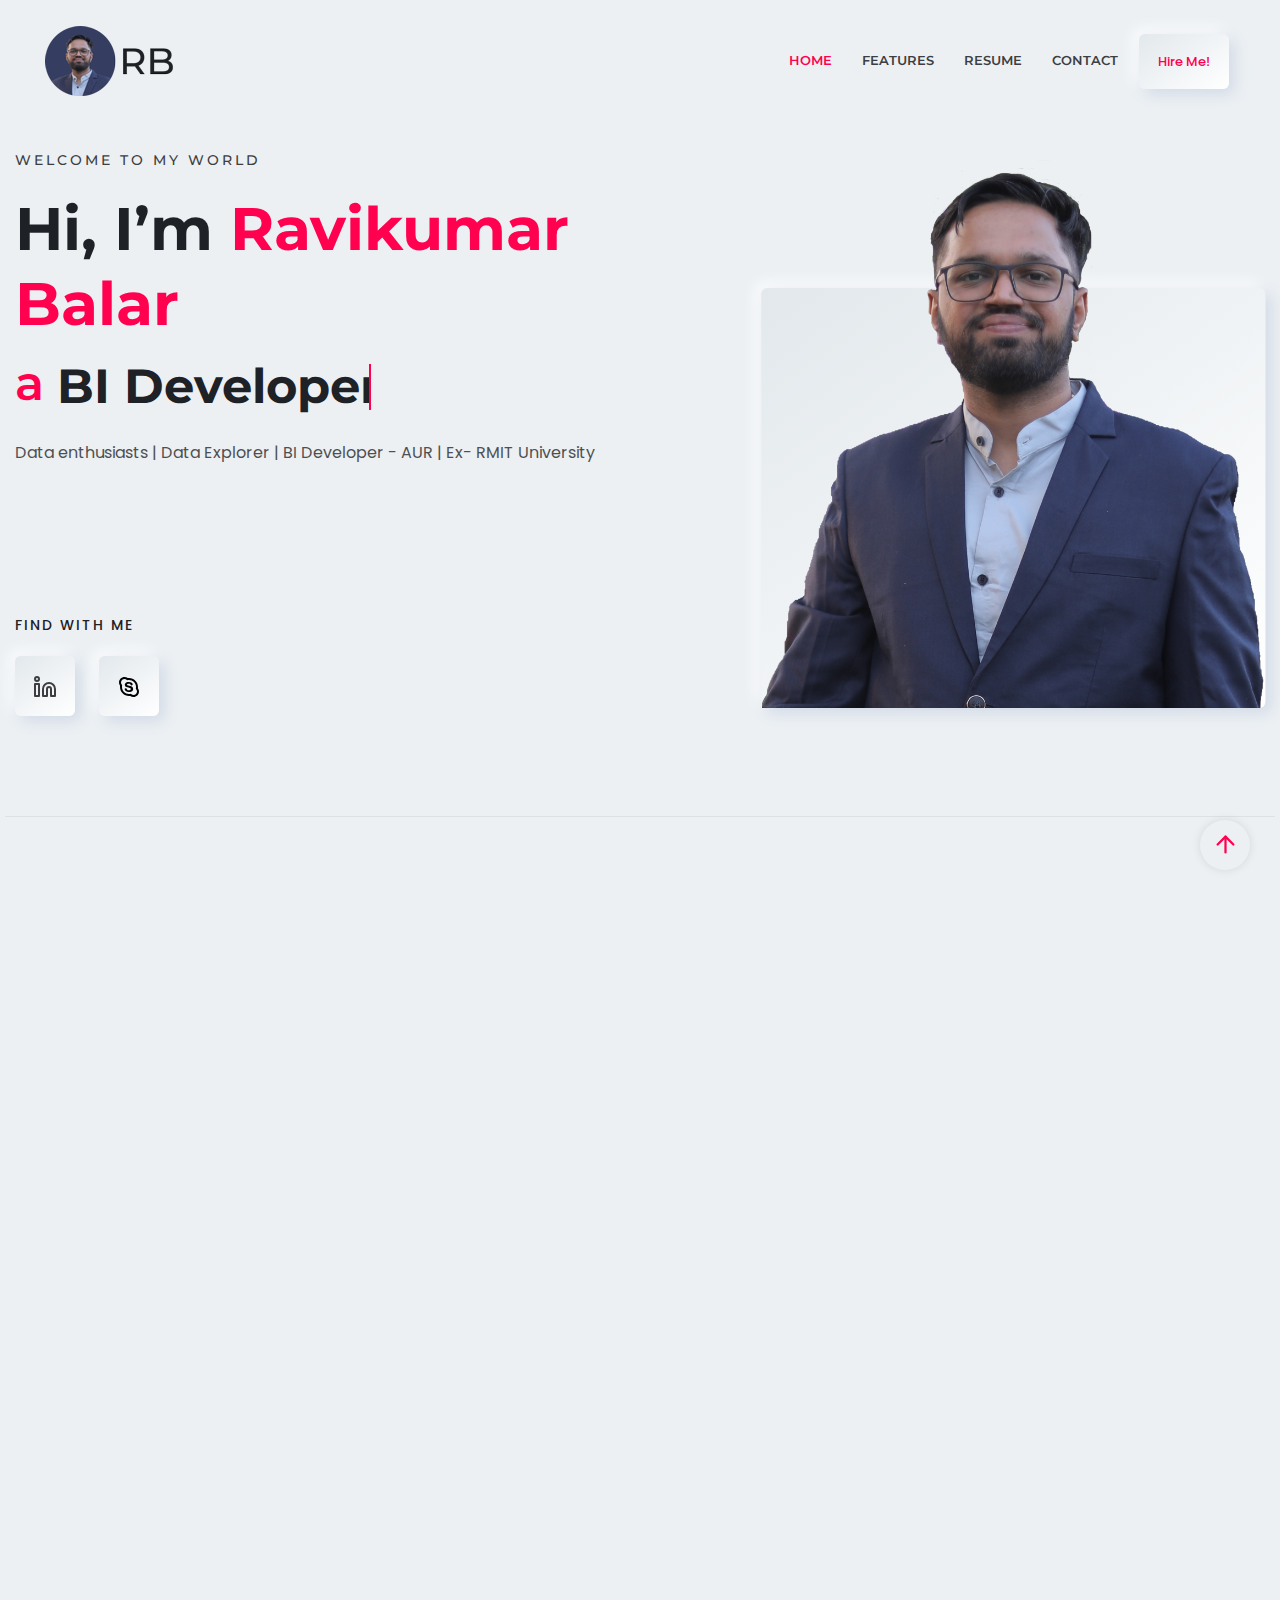
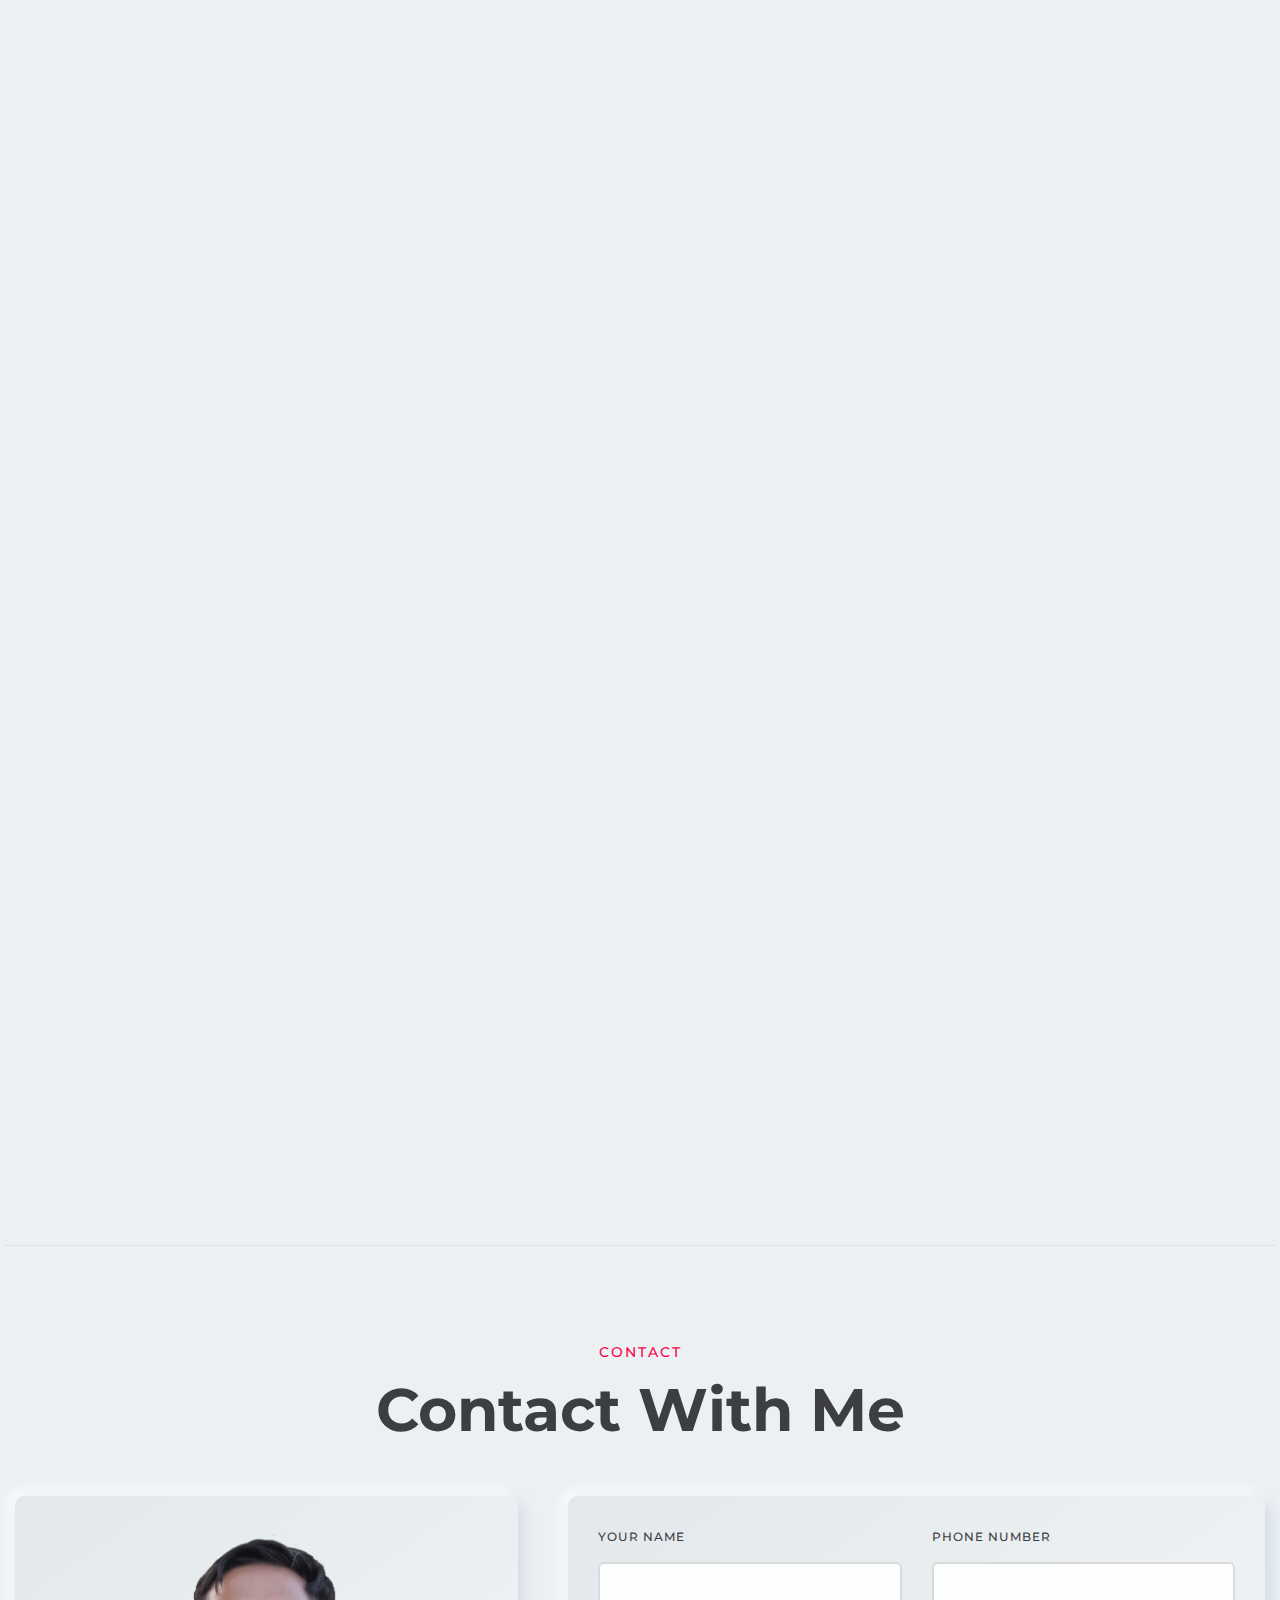
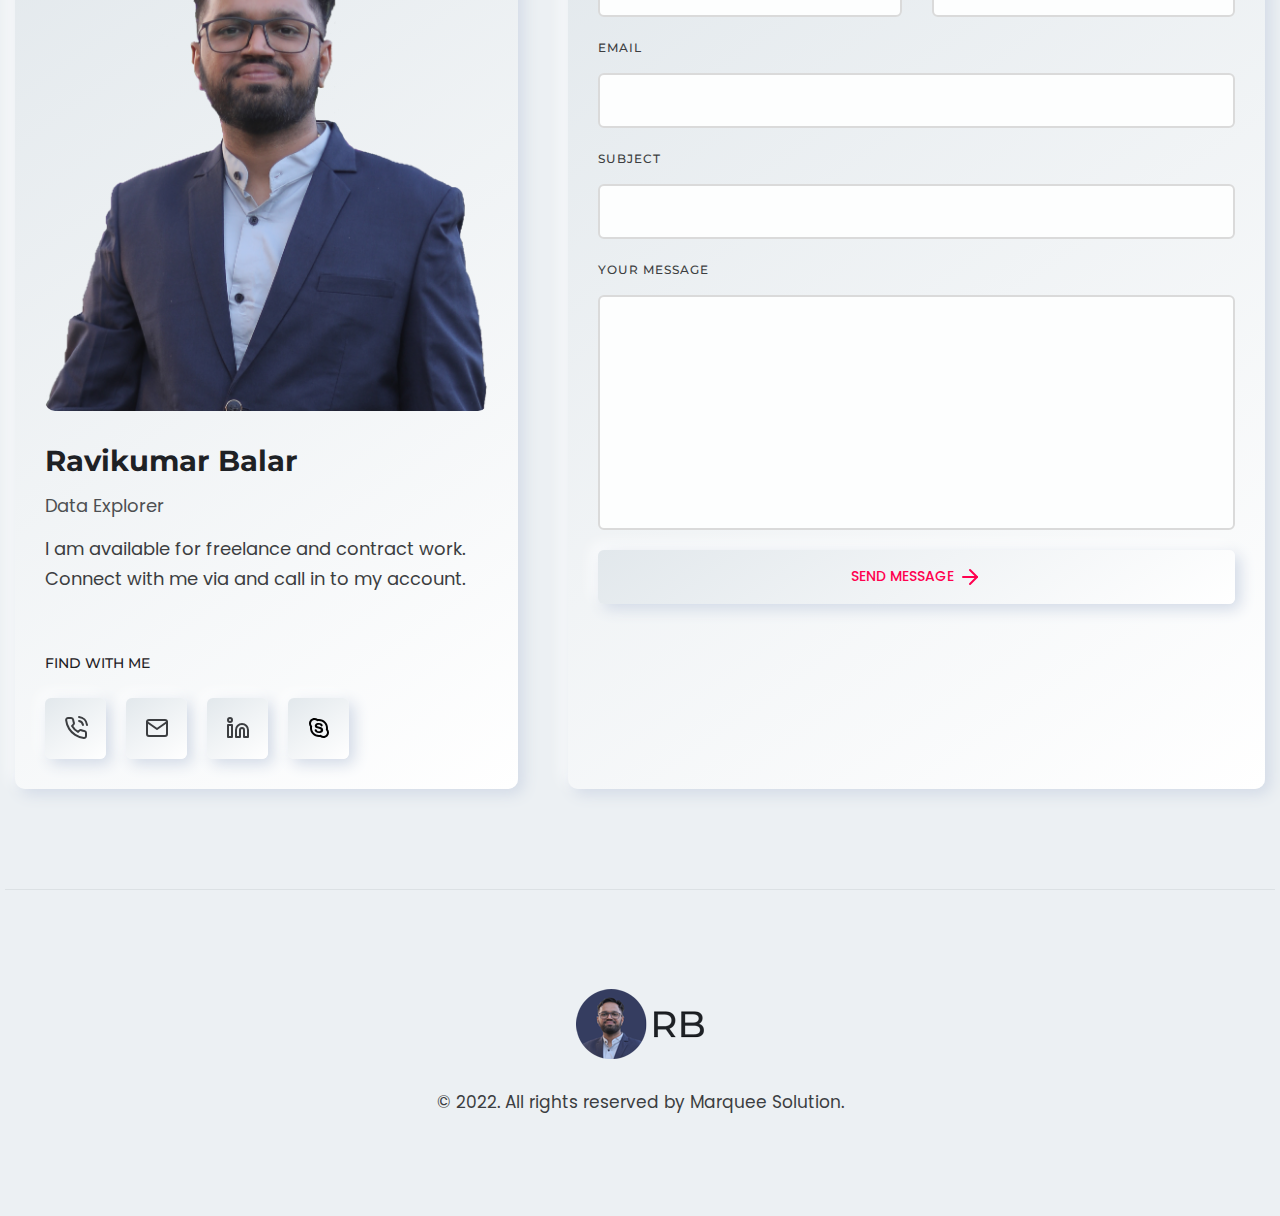
==== commit 59316038: "html changes 20220128" ====
--- a/index.html
+++ b/index.html
@@ -105,7 +105,8 @@
                         <li class="linkedin"><a href="https://www.linkedin.com/in/ravi-balar/" target="_blank"><i
                                     data-feather="linkedin"></i></a>
                         </li>
-                        <li class="skype"><a href="" title="Skype"><i data-feather="message-circle"></i></a></li>
+                        <li class="skype"><a href="skype:ravi.balar1" title="Skype"><i
+                                    data-feather="message-circle"></i></a></li>
                     </ul>
                 </div>
                 <!-- end -->
@@ -155,11 +156,15 @@
                                                 </li>
                                                 <li class="instagram"><a href="#"><i data-feather="instagram"></i></a>
                                                 </li> -->
-                                                <li class="linkedin"><a
-                                                        href="https://www.linkedin.com/in/ravi-balar/" target="_blank"><i
-                                                            data-feather="linkedin"></i></a>
+                                                <li class="linkedin"><a href="https://www.linkedin.com/in/ravi-balar/"
+                                                        target="_blank"><i data-feather="linkedin"></i></a>
                                                 </li>
-                                                <li class="skype"><a href="" title="Skype" class="hover-icon"><svg xmlns="http://www.w3.org/2000/svg"  viewBox="0 0 24 24" width="24px" height="24px"><path d="M 7.5 2 C 4.462 2 2 4.462 2 7.5 C 2 8.731 2.4087969 9.8622969 3.0917969 10.779297 C 3.0377969 11.179297 3 11.585 3 12 C 3 16.971 7.029 21 12 21 C 12.415 21 12.820703 20.962203 13.220703 20.908203 C 14.137703 21.591203 15.269 22 16.5 22 C 19.538 22 22 19.538 22 16.5 C 22 15.269 21.591203 14.137703 20.908203 13.220703 C 20.962203 12.820703 21 12.415 21 12 C 21 7.029 16.971 3 12 3 C 11.585 3 11.179297 3.0377969 10.779297 3.0917969 C 9.8622969 2.4087969 8.731 2 7.5 2 z M 7.5 4 C 8.253 4 8.9749375 4.2403125 9.5859375 4.6953125 L 10.238281 5.1835938 L 11.046875 5.0742188 C 11.420875 5.0232187 11.724 5 12 5 C 15.86 5 19 8.14 19 12 C 19 12.276 18.976781 12.578125 18.925781 12.953125 L 18.816406 13.761719 L 19.304688 14.414062 C 19.759688 15.025063 20 15.747 20 16.5 C 20 18.43 18.43 20 16.5 20 C 15.747 20 15.025062 19.759687 14.414062 19.304688 L 13.761719 18.816406 L 12.953125 18.925781 C 12.578125 18.975781 12.276 19 12 19 C 8.14 19 5 15.86 5 12 C 5 11.724 5.0232187 11.421875 5.0742188 11.046875 L 5.1835938 10.238281 L 4.6953125 9.5859375 C 4.2403125 8.9749375 4 8.253 4 7.5 C 4 5.57 5.57 4 7.5 4 z M 11.849609 7 C 8.0896094 7 7.8125 9.2089062 7.8125 9.7539062 C 7.8125 10.837906 8.4340938 11.679891 9.4960938 12.087891 C 10.625094 12.521891 11.995437 12.782141 12.773438 12.994141 C 13.990438 13.327141 13.835938 13.997703 13.835938 14.095703 C 13.835937 15.125703 12.425219 15.390984 11.824219 15.333984 C 11.144219 15.269984 10.455281 15.464281 9.7382812 13.988281 C 9.6102812 13.724281 9.3749688 13.146484 8.6679688 13.146484 C 8.3619687 13.146484 7.5976562 13.379375 7.5976562 14.109375 C 7.5976562 15.541375 9.1965156 17 11.978516 17 C 13.432516 17 16.144484 16.496672 16.146484 13.888672 C 16.146484 11.617672 13.855875 11.219156 12.171875 10.785156 C 11.710875 10.666156 9.9921875 10.476172 9.9921875 9.5761719 C 9.9921875 9.3091719 10.365891 8.6679688 11.712891 8.6679688 C 13.099891 8.6679688 13.401938 9.3172969 13.585938 9.6542969 C 13.739938 9.9212969 13.866484 10.127562 14.021484 10.226562 C 14.636484 10.619562 15.197484 10.318328 15.396484 10.111328 C 15.595484 9.9043281 15.695312 9.6760156 15.695312 9.4160156 C 15.695312 8.2850156 14.357609 7 11.849609 7 z"/></svg></a>
+                                                <li class="skype"><a href="skype:ravi.balar1" title="Skype"
+                                                        class="hover-icon"><svg xmlns="http://www.w3.org/2000/svg"
+                                                            viewBox="0 0 24 24" width="24px" height="24px">
+                                                            <path
+                                                                d="M 7.5 2 C 4.462 2 2 4.462 2 7.5 C 2 8.731 2.4087969 9.8622969 3.0917969 10.779297 C 3.0377969 11.179297 3 11.585 3 12 C 3 16.971 7.029 21 12 21 C 12.415 21 12.820703 20.962203 13.220703 20.908203 C 14.137703 21.591203 15.269 22 16.5 22 C 19.538 22 22 19.538 22 16.5 C 22 15.269 21.591203 14.137703 20.908203 13.220703 C 20.962203 12.820703 21 12.415 21 12 C 21 7.029 16.971 3 12 3 C 11.585 3 11.179297 3.0377969 10.779297 3.0917969 C 9.8622969 2.4087969 8.731 2 7.5 2 z M 7.5 4 C 8.253 4 8.9749375 4.2403125 9.5859375 4.6953125 L 10.238281 5.1835938 L 11.046875 5.0742188 C 11.420875 5.0232187 11.724 5 12 5 C 15.86 5 19 8.14 19 12 C 19 12.276 18.976781 12.578125 18.925781 12.953125 L 18.816406 13.761719 L 19.304688 14.414062 C 19.759688 15.025063 20 15.747 20 16.5 C 20 18.43 18.43 20 16.5 20 C 15.747 20 15.025062 19.759687 14.414062 19.304688 L 13.761719 18.816406 L 12.953125 18.925781 C 12.578125 18.975781 12.276 19 12 19 C 8.14 19 5 15.86 5 12 C 5 11.724 5.0232187 11.421875 5.0742188 11.046875 L 5.1835938 10.238281 L 4.6953125 9.5859375 C 4.2403125 8.9749375 4 8.253 4 7.5 C 4 5.57 5.57 4 7.5 4 z M 11.849609 7 C 8.0896094 7 7.8125 9.2089062 7.8125 9.7539062 C 7.8125 10.837906 8.4340938 11.679891 9.4960938 12.087891 C 10.625094 12.521891 11.995437 12.782141 12.773438 12.994141 C 13.990438 13.327141 13.835938 13.997703 13.835938 14.095703 C 13.835937 15.125703 12.425219 15.390984 11.824219 15.333984 C 11.144219 15.269984 10.455281 15.464281 9.7382812 13.988281 C 9.6102812 13.724281 9.3749688 13.146484 8.6679688 13.146484 C 8.3619687 13.146484 7.5976562 13.379375 7.5976562 14.109375 C 7.5976562 15.541375 9.1965156 17 11.978516 17 C 13.432516 17 16.144484 16.496672 16.146484 13.888672 C 16.146484 11.617672 13.855875 11.219156 12.171875 10.785156 C 11.710875 10.666156 9.9921875 10.476172 9.9921875 9.5761719 C 9.9921875 9.3091719 10.365891 8.6679688 11.712891 8.6679688 C 13.099891 8.6679688 13.401938 9.3172969 13.585938 9.6542969 C 13.739938 9.9212969 13.866484 10.127562 14.021484 10.226562 C 14.636484 10.619562 15.197484 10.318328 15.396484 10.111328 C 15.595484 9.9043281 15.695312 9.6760156 15.695312 9.4160156 C 15.695312 8.2850156 14.357609 7 11.849609 7 z" />
+                                                        </svg></a>
                                                 </li>
                                             </ul>
                                         </div>
@@ -198,7 +203,12 @@
                         <div class="rn-service">
                             <div class="inner">
                                 <div class="icon">
-                                    <svg xmlns="http://www.w3.org/2000/svg" width="24" height="24" viewBox="0 0 24 24" fill="none" stroke="currentColor" stroke-width="2" stroke-linecap="round" stroke-linejoin="round" class="feather feather-eye"><path d="M1 12s4-8 11-8 11 8 11 8-4 8-11 8-11-8-11-8z"></path><circle cx="12" cy="12" r="3"></circle></svg>
+                                    <svg xmlns="http://www.w3.org/2000/svg" width="24" height="24" viewBox="0 0 24 24"
+                                        fill="none" stroke="currentColor" stroke-width="2" stroke-linecap="round"
+                                        stroke-linejoin="round" class="feather feather-eye">
+                                        <path d="M1 12s4-8 11-8 11 8 11 8-4 8-11 8-11-8-11-8z"></path>
+                                        <circle cx="12" cy="12" r="3"></circle>
+                                    </svg>
                                 </div>
                                 <div class="content">
                                     <h4 class="title"><a href="#">Data Visualisation</a></h4>
@@ -220,7 +230,13 @@
                         <div class="rn-service">
                             <div class="inner">
                                 <div class="icon">
-                                    <svg xmlns="http://www.w3.org/2000/svg" width="24" height="24" viewBox="0 0 24 24" fill="none" stroke="currentColor" stroke-width="2" stroke-linecap="round" stroke-linejoin="round" class="feather feather-database"><ellipse cx="12" cy="5" rx="9" ry="3"></ellipse><path d="M21 12c0 1.66-4 3-9 3s-9-1.34-9-3"></path><path d="M3 5v14c0 1.66 4 3 9 3s9-1.34 9-3V5"></path></svg>
+                                    <svg xmlns="http://www.w3.org/2000/svg" width="24" height="24" viewBox="0 0 24 24"
+                                        fill="none" stroke="currentColor" stroke-width="2" stroke-linecap="round"
+                                        stroke-linejoin="round" class="feather feather-database">
+                                        <ellipse cx="12" cy="5" rx="9" ry="3"></ellipse>
+                                        <path d="M21 12c0 1.66-4 3-9 3s-9-1.34-9-3"></path>
+                                        <path d="M3 5v14c0 1.66 4 3 9 3s9-1.34 9-3V5"></path>
+                                    </svg>
                                 </div>
                                 <div class="content">
                                     <h4 class="title"><a href="#">Data Exploration</a></h4>
@@ -242,7 +258,16 @@
                         <div class="rn-service">
                             <div class="inner">
                                 <div class="icon">
-                                    <svg xmlns="http://www.w3.org/2000/svg" width="24" height="24" viewBox="0 0 24 24" fill="none" stroke="currentColor" stroke-width="2" stroke-linecap="round" stroke-linejoin="round" class="feather feather-hard-drive"><line x1="22" y1="12" x2="2" y2="12"></line><path d="M5.45 5.11L2 12v6a2 2 0 0 0 2 2h16a2 2 0 0 0 2-2v-6l-3.45-6.89A2 2 0 0 0 16.76 4H7.24a2 2 0 0 0-1.79 1.11z"></path><line x1="6" y1="16" x2="6.01" y2="16"></line><line x1="10" y1="16" x2="10.01" y2="16"></line></svg>
+                                    <svg xmlns="http://www.w3.org/2000/svg" width="24" height="24" viewBox="0 0 24 24"
+                                        fill="none" stroke="currentColor" stroke-width="2" stroke-linecap="round"
+                                        stroke-linejoin="round" class="feather feather-hard-drive">
+                                        <line x1="22" y1="12" x2="2" y2="12"></line>
+                                        <path
+                                            d="M5.45 5.11L2 12v6a2 2 0 0 0 2 2h16a2 2 0 0 0 2-2v-6l-3.45-6.89A2 2 0 0 0 16.76 4H7.24a2 2 0 0 0-1.79 1.11z">
+                                        </path>
+                                        <line x1="6" y1="16" x2="6.01" y2="16"></line>
+                                        <line x1="10" y1="16" x2="10.01" y2="16"></line>
+                                    </svg>
                                 </div>
                                 <div class="content">
                                     <h4 class="title"><a href="#">Data Warehouse</a></h4>
@@ -264,7 +289,15 @@
                         <div class="rn-service">
                             <div class="inner">
                                 <div class="icon">
-                                    <svg xmlns="http://www.w3.org/2000/svg" width="24" height="24" viewBox="0 0 24 24" fill="none" stroke="currentColor" stroke-width="2" stroke-linecap="round" stroke-linejoin="round" class="feather feather-globe"><circle cx="12" cy="12" r="10"></circle><line x1="2" y1="12" x2="22" y2="12"></line><path d="M12 2a15.3 15.3 0 0 1 4 10 15.3 15.3 0 0 1-4 10 15.3 15.3 0 0 1-4-10 15.3 15.3 0 0 1 4-10z"></path></svg>
+                                    <svg xmlns="http://www.w3.org/2000/svg" width="24" height="24" viewBox="0 0 24 24"
+                                        fill="none" stroke="currentColor" stroke-width="2" stroke-linecap="round"
+                                        stroke-linejoin="round" class="feather feather-globe">
+                                        <circle cx="12" cy="12" r="10"></circle>
+                                        <line x1="2" y1="12" x2="22" y2="12"></line>
+                                        <path
+                                            d="M12 2a15.3 15.3 0 0 1 4 10 15.3 15.3 0 0 1-4 10 15.3 15.3 0 0 1-4-10 15.3 15.3 0 0 1 4-10z">
+                                        </path>
+                                    </svg>
                                 </div>
                                 <div class="content">
                                     <h4 class="title"><a href="#">Web Development</a></h4>
@@ -340,7 +373,8 @@
                                                             <div class="heading">
                                                                 <div class="title">
                                                                     <h4>Master of Data Science</h4>
-                                                                    <span>RMIT University (2019 - 2021)</span>
+                                                                    <span class="subtitle">RMIT University (2019 -
+                                                                        2021)</span>
                                                                 </div>
                                                             </div>
                                                             <p class="description">CGPA 3.8/4</p>
@@ -354,7 +388,8 @@
                                                             <div class="heading">
                                                                 <div class="title">
                                                                     <h4>B. Tech. (Information Technology)</h4>
-                                                                    <span>Nirma University (2010 - 2014)</span>
+                                                                    <span class="subtitle">Nirma University (2010 -
+                                                                        2014)</span>
                                                                 </div>
                                                             </div>
                                                             <p class="description">CGPA 7.0/10</p>
@@ -380,7 +415,8 @@
                                                             <div class="heading">
                                                                 <div class="title">
                                                                     <h4>Business Intelligence Developer</h4>
-                                                                    <span>Australian United Retailer (2019 -
+                                                                    <span class="subtitle">Australian United Retailer
+                                                                        (2019 -
                                                                         Present)</span>
                                                                 </div>
                                                             </div>
@@ -402,7 +438,7 @@
                                                             <div class="heading">
                                                                 <div class="title">
                                                                     <h4>Qlik/Full Stack Developer</h4>
-                                                                    <span>Barclay (2017 - 2019)</span>
+                                                                    <span class="subtitle">Barclays (2017 - 2019)</span>
                                                                 </div>
                                                             </div>
                                                             <p class="description">• Part of data science team to build
@@ -422,7 +458,7 @@
                                                             <div class="heading">
                                                                 <div class="title">
                                                                     <h4>System Engineer</h4>
-                                                                    <span>LTI (2016 - 2017)</span>
+                                                                    <span class="subtitle">LTI (2016 - 2017)</span>
                                                                 </div>
                                                             </div>
                                                             <p class="description">• Responsible for NPrinting report
@@ -441,7 +477,7 @@
                                                             <div class="heading">
                                                                 <div class="title">
                                                                     <h4>Sr. System Engineer</h4>
-                                                                    <span>Infosys (2014 - 2016)</span>
+                                                                    <span class="subtitle">Infosys (2014 - 2016)</span>
                                                                 </div>
                                                             </div>
                                                             <p class="description">• Part of Development team and
@@ -1159,11 +1195,16 @@
                                 <div class="name">FIND WITH ME</div>
                                 <div class="social-icone">
                                     <a href="tel:61466755766" title="Phone call"><i data-feather="phone-call"></i></a>
-                                    <a href="mailto:balar025@gmail.com" title="Mail"class="hover-icon"><svg xmlns="http://www.w3.org/2000/svg"  viewBox="0 0 50 50" width="50px" height="50px"><path d="M 14 4 C 8.4886661 4 4 8.4886661 4 14 L 4 36 C 4 41.511334 8.4886661 46 14 46 L 36 46 C 41.511334 46 46 41.511334 46 36 L 46 14 C 46 8.4886661 41.511334 4 36 4 L 14 4 z M 14 6 L 36 6 C 40.430666 6 44 9.5693339 44 14 L 44 36 C 44 40.430666 40.430666 44 36 44 L 14 44 C 9.5693339 44 6 40.430666 6 36 L 6 14 C 6 9.5693339 9.5693339 6 14 6 z M 13 15 C 11.35503 15 10 16.35503 10 18 L 10 32 C 10 33.64497 11.35503 35 13 35 L 37 35 C 38.64497 35 40 33.64497 40 32 L 40 18 C 40 16.35503 38.64497 15 37 15 L 13 15 z M 13.414062 17 L 36.583984 17 L 27.677734 25.892578 C 26.18494 27.382984 23.796834 27.382819 22.304688 25.890625 L 13.414062 17 z M 38 18.412109 L 38 31.587891 L 31.402344 25 L 38 18.412109 z M 12 18.414062 L 18.585938 25 L 12 31.585938 L 12 18.414062 z M 29.988281 26.412109 L 36.585938 33 L 13.414062 33 L 20 26.414062 L 20.890625 27.304688 C 23.146478 29.56054 26.832638 29.562194 29.089844 27.308594 L 29.988281 26.412109 z"/></svg></a>
+                                    <a href="mailto:balar025@gmail.com" title="Mail"><i data-feather="mail"></i></a>
                                     <!-- <a href="#"><i data-feather="facebook"></i></a> -->
-                                    <a href="https://www.linkedin.com/in/ravi-balar/" target="_blank" title="LinkedIn"><i
-                                            data-feather="linkedin"></i></a>
-                                    <a href="" target="_blank" title="Skype" class="hover-icon"><svg xmlns="http://www.w3.org/2000/svg"  viewBox="0 0 24 24" width="24px" height="24px"><path d="M 7.5 2 C 4.462 2 2 4.462 2 7.5 C 2 8.731 2.4087969 9.8622969 3.0917969 10.779297 C 3.0377969 11.179297 3 11.585 3 12 C 3 16.971 7.029 21 12 21 C 12.415 21 12.820703 20.962203 13.220703 20.908203 C 14.137703 21.591203 15.269 22 16.5 22 C 19.538 22 22 19.538 22 16.5 C 22 15.269 21.591203 14.137703 20.908203 13.220703 C 20.962203 12.820703 21 12.415 21 12 C 21 7.029 16.971 3 12 3 C 11.585 3 11.179297 3.0377969 10.779297 3.0917969 C 9.8622969 2.4087969 8.731 2 7.5 2 z M 7.5 4 C 8.253 4 8.9749375 4.2403125 9.5859375 4.6953125 L 10.238281 5.1835938 L 11.046875 5.0742188 C 11.420875 5.0232187 11.724 5 12 5 C 15.86 5 19 8.14 19 12 C 19 12.276 18.976781 12.578125 18.925781 12.953125 L 18.816406 13.761719 L 19.304688 14.414062 C 19.759688 15.025063 20 15.747 20 16.5 C 20 18.43 18.43 20 16.5 20 C 15.747 20 15.025062 19.759687 14.414062 19.304688 L 13.761719 18.816406 L 12.953125 18.925781 C 12.578125 18.975781 12.276 19 12 19 C 8.14 19 5 15.86 5 12 C 5 11.724 5.0232187 11.421875 5.0742188 11.046875 L 5.1835938 10.238281 L 4.6953125 9.5859375 C 4.2403125 8.9749375 4 8.253 4 7.5 C 4 5.57 5.57 4 7.5 4 z M 11.849609 7 C 8.0896094 7 7.8125 9.2089062 7.8125 9.7539062 C 7.8125 10.837906 8.4340938 11.679891 9.4960938 12.087891 C 10.625094 12.521891 11.995437 12.782141 12.773438 12.994141 C 13.990438 13.327141 13.835938 13.997703 13.835938 14.095703 C 13.835937 15.125703 12.425219 15.390984 11.824219 15.333984 C 11.144219 15.269984 10.455281 15.464281 9.7382812 13.988281 C 9.6102812 13.724281 9.3749688 13.146484 8.6679688 13.146484 C 8.3619687 13.146484 7.5976562 13.379375 7.5976562 14.109375 C 7.5976562 15.541375 9.1965156 17 11.978516 17 C 13.432516 17 16.144484 16.496672 16.146484 13.888672 C 16.146484 11.617672 13.855875 11.219156 12.171875 10.785156 C 11.710875 10.666156 9.9921875 10.476172 9.9921875 9.5761719 C 9.9921875 9.3091719 10.365891 8.6679688 11.712891 8.6679688 C 13.099891 8.6679688 13.401938 9.3172969 13.585938 9.6542969 C 13.739938 9.9212969 13.866484 10.127562 14.021484 10.226562 C 14.636484 10.619562 15.197484 10.318328 15.396484 10.111328 C 15.595484 9.9043281 15.695312 9.6760156 15.695312 9.4160156 C 15.695312 8.2850156 14.357609 7 11.849609 7 z"/></svg></a>
+                                    <a href="https://www.linkedin.com/in/ravi-balar/" target="_blank"
+                                        title="LinkedIn"><i data-feather="linkedin"></i></a>
+                                    <a href="skype:ravi.balar1" target="_blank" title="Skype" class="hover-icon"><svg
+                                            xmlns="http://www.w3.org/2000/svg" viewBox="0 0 24 24" width="24px"
+                                            height="24px">
+                                            <path
+                                                d="M 7.5 2 C 4.462 2 2 4.462 2 7.5 C 2 8.731 2.4087969 9.8622969 3.0917969 10.779297 C 3.0377969 11.179297 3 11.585 3 12 C 3 16.971 7.029 21 12 21 C 12.415 21 12.820703 20.962203 13.220703 20.908203 C 14.137703 21.591203 15.269 22 16.5 22 C 19.538 22 22 19.538 22 16.5 C 22 15.269 21.591203 14.137703 20.908203 13.220703 C 20.962203 12.820703 21 12.415 21 12 C 21 7.029 16.971 3 12 3 C 11.585 3 11.179297 3.0377969 10.779297 3.0917969 C 9.8622969 2.4087969 8.731 2 7.5 2 z M 7.5 4 C 8.253 4 8.9749375 4.2403125 9.5859375 4.6953125 L 10.238281 5.1835938 L 11.046875 5.0742188 C 11.420875 5.0232187 11.724 5 12 5 C 15.86 5 19 8.14 19 12 C 19 12.276 18.976781 12.578125 18.925781 12.953125 L 18.816406 13.761719 L 19.304688 14.414062 C 19.759688 15.025063 20 15.747 20 16.5 C 20 18.43 18.43 20 16.5 20 C 15.747 20 15.025062 19.759687 14.414062 19.304688 L 13.761719 18.816406 L 12.953125 18.925781 C 12.578125 18.975781 12.276 19 12 19 C 8.14 19 5 15.86 5 12 C 5 11.724 5.0232187 11.421875 5.0742188 11.046875 L 5.1835938 10.238281 L 4.6953125 9.5859375 C 4.2403125 8.9749375 4 8.253 4 7.5 C 4 5.57 5.57 4 7.5 4 z M 11.849609 7 C 8.0896094 7 7.8125 9.2089062 7.8125 9.7539062 C 7.8125 10.837906 8.4340938 11.679891 9.4960938 12.087891 C 10.625094 12.521891 11.995437 12.782141 12.773438 12.994141 C 13.990438 13.327141 13.835938 13.997703 13.835938 14.095703 C 13.835937 15.125703 12.425219 15.390984 11.824219 15.333984 C 11.144219 15.269984 10.455281 15.464281 9.7382812 13.988281 C 9.6102812 13.724281 9.3749688 13.146484 8.6679688 13.146484 C 8.3619687 13.146484 7.5976562 13.379375 7.5976562 14.109375 C 7.5976562 15.541375 9.1965156 17 11.978516 17 C 13.432516 17 16.144484 16.496672 16.146484 13.888672 C 16.146484 11.617672 13.855875 11.219156 12.171875 10.785156 C 11.710875 10.666156 9.9921875 10.476172 9.9921875 9.5761719 C 9.9921875 9.3091719 10.365891 8.6679688 11.712891 8.6679688 C 13.099891 8.6679688 13.401938 9.3172969 13.585938 9.6542969 C 13.739938 9.9212969 13.866484 10.127562 14.021484 10.226562 C 14.636484 10.619562 15.197484 10.318328 15.396484 10.111328 C 15.595484 9.9043281 15.695312 9.6760156 15.695312 9.4160156 C 15.695312 8.2850156 14.357609 7 11.849609 7 z" />
+                                        </svg></a>
                                 </div>
                             </div>
                         </div>
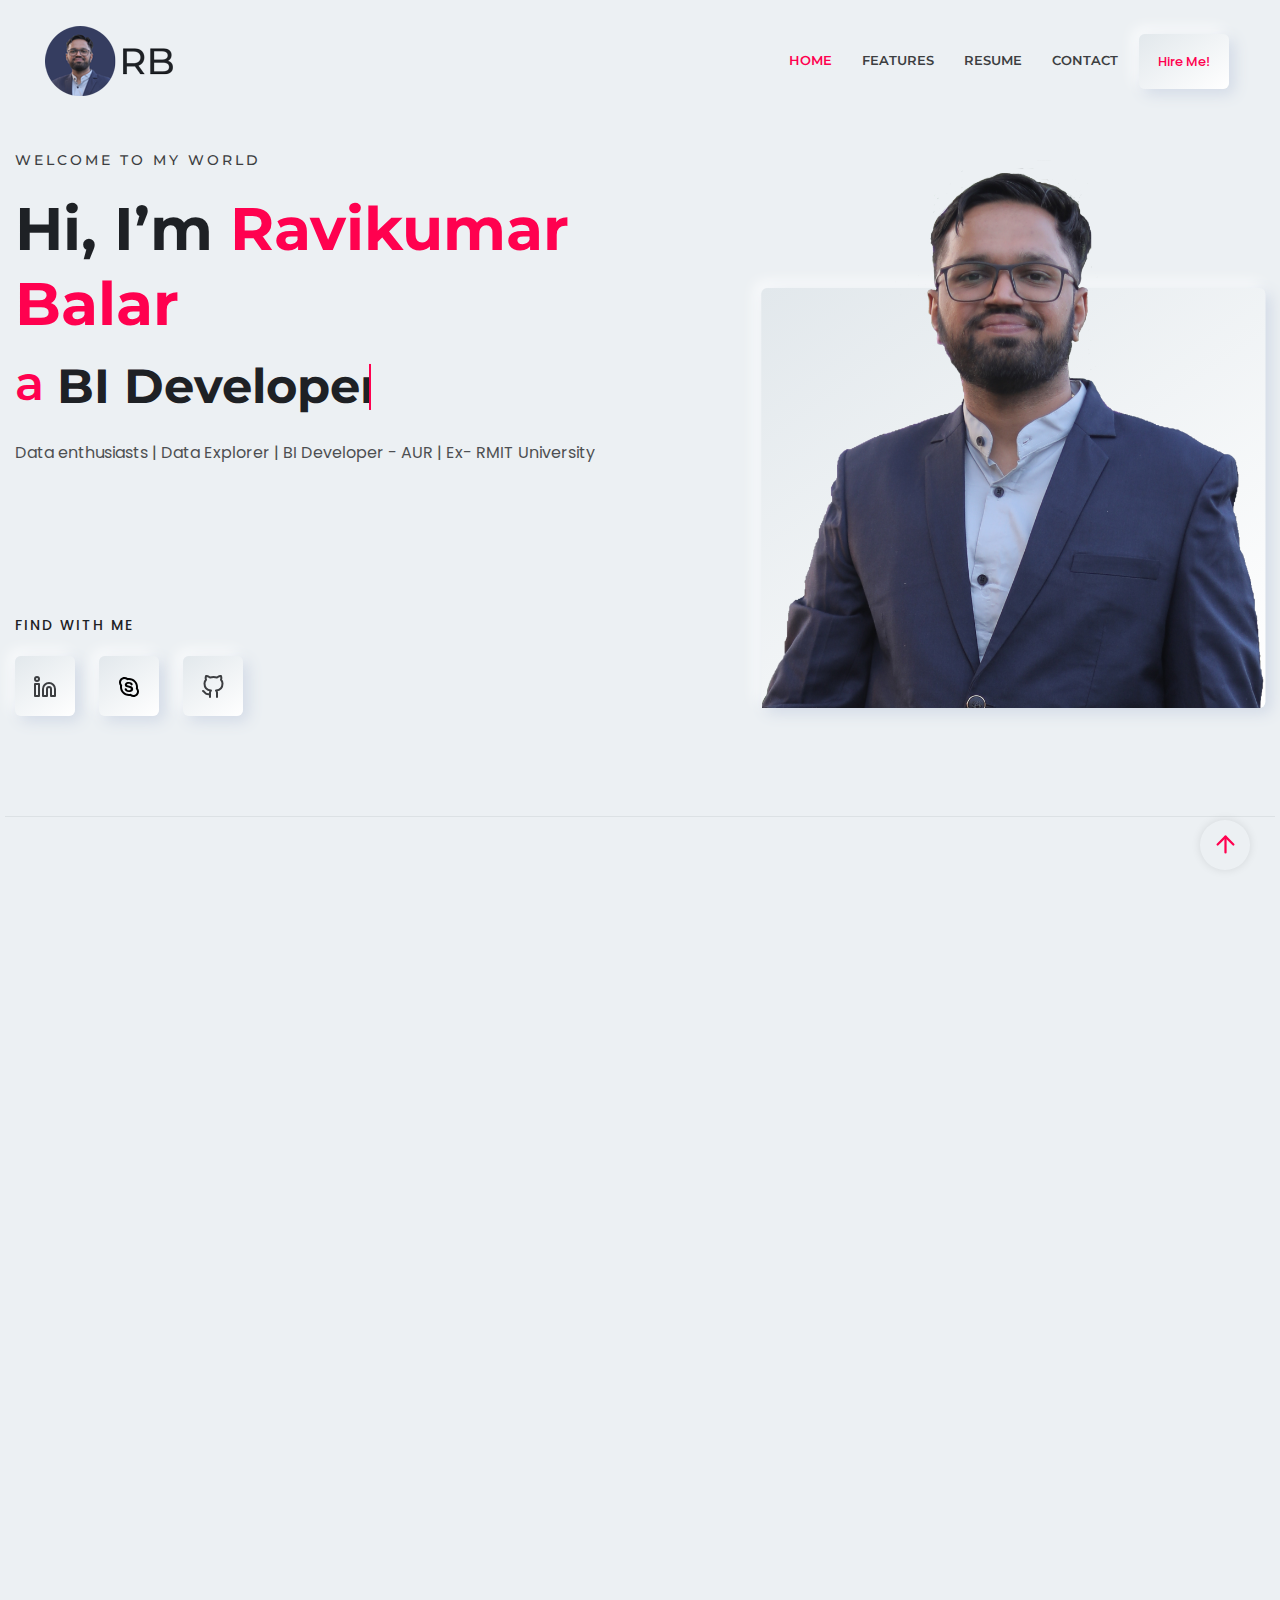
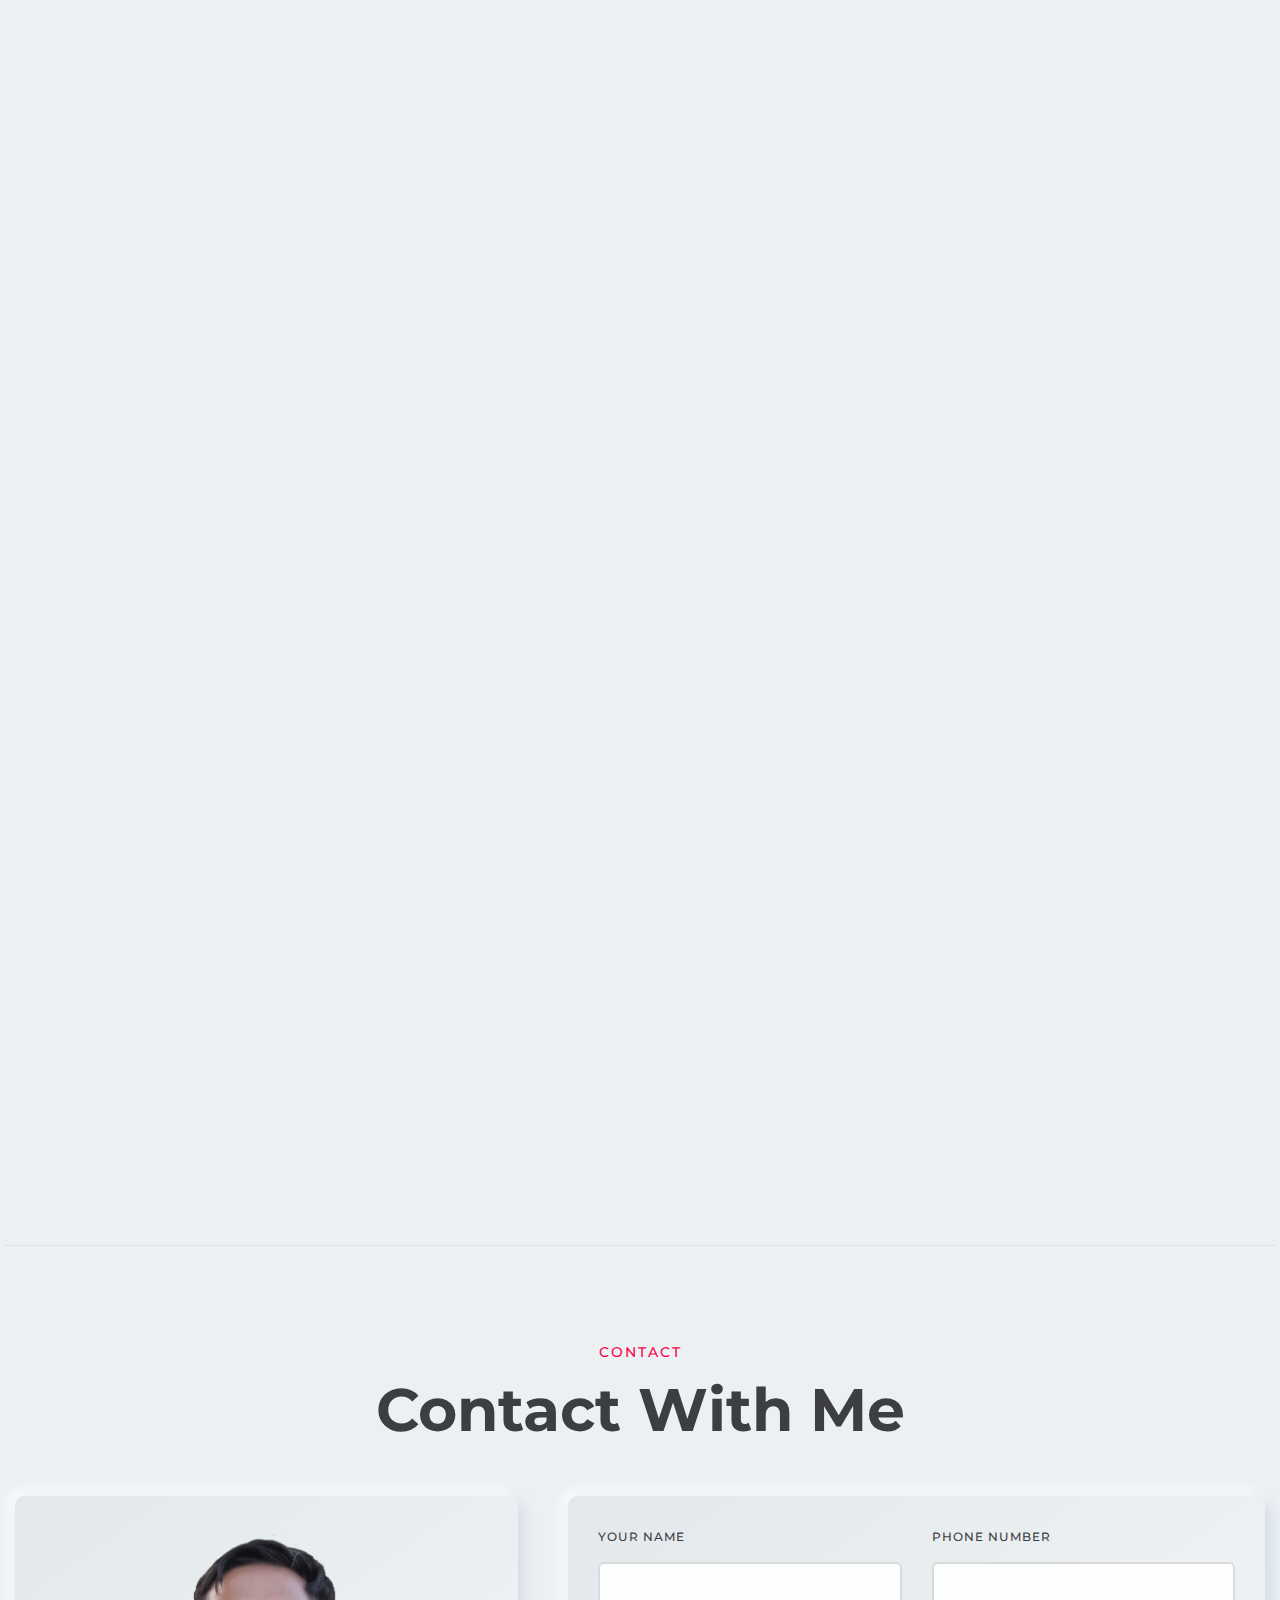
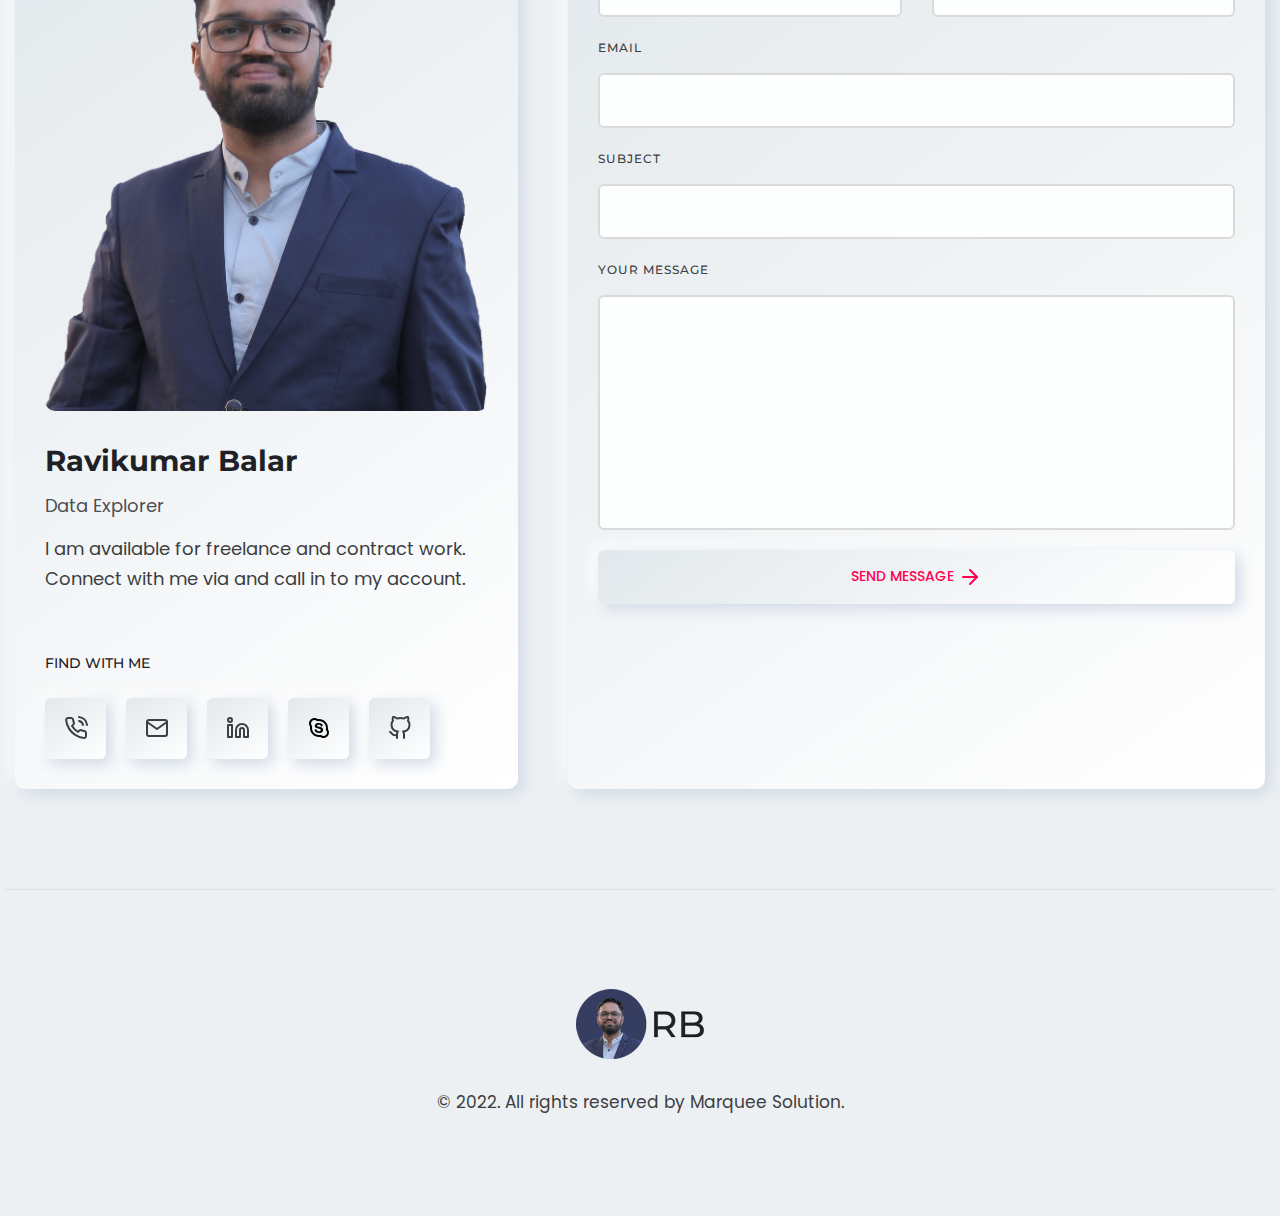
==== commit 69dc3f09: "added github link 20220202" ====
--- a/index.html
+++ b/index.html
@@ -105,8 +105,15 @@
                         <li class="linkedin"><a href="https://www.linkedin.com/in/ravi-balar/" target="_blank"><i
                                     data-feather="linkedin"></i></a>
                         </li>
-                        <li class="skype"><a href="skype:ravi.balar1" title="Skype"><i
-                                    data-feather="message-circle"></i></a></li>
+                        <li class="skype"><a href="skype:ravi.balar1" title="Skype" class="hover-icon"><svg
+                                    xmlns="http://www.w3.org/2000/svg" viewBox="0 0 24 24" width="24px" height="24px">
+                                    <path
+                                        d="M 7.5 2 C 4.462 2 2 4.462 2 7.5 C 2 8.731 2.4087969 9.8622969 3.0917969 10.779297 C 3.0377969 11.179297 3 11.585 3 12 C 3 16.971 7.029 21 12 21 C 12.415 21 12.820703 20.962203 13.220703 20.908203 C 14.137703 21.591203 15.269 22 16.5 22 C 19.538 22 22 19.538 22 16.5 C 22 15.269 21.591203 14.137703 20.908203 13.220703 C 20.962203 12.820703 21 12.415 21 12 C 21 7.029 16.971 3 12 3 C 11.585 3 11.179297 3.0377969 10.779297 3.0917969 C 9.8622969 2.4087969 8.731 2 7.5 2 z M 7.5 4 C 8.253 4 8.9749375 4.2403125 9.5859375 4.6953125 L 10.238281 5.1835938 L 11.046875 5.0742188 C 11.420875 5.0232187 11.724 5 12 5 C 15.86 5 19 8.14 19 12 C 19 12.276 18.976781 12.578125 18.925781 12.953125 L 18.816406 13.761719 L 19.304688 14.414062 C 19.759688 15.025063 20 15.747 20 16.5 C 20 18.43 18.43 20 16.5 20 C 15.747 20 15.025062 19.759687 14.414062 19.304688 L 13.761719 18.816406 L 12.953125 18.925781 C 12.578125 18.975781 12.276 19 12 19 C 8.14 19 5 15.86 5 12 C 5 11.724 5.0232187 11.421875 5.0742188 11.046875 L 5.1835938 10.238281 L 4.6953125 9.5859375 C 4.2403125 8.9749375 4 8.253 4 7.5 C 4 5.57 5.57 4 7.5 4 z M 11.849609 7 C 8.0896094 7 7.8125 9.2089062 7.8125 9.7539062 C 7.8125 10.837906 8.4340938 11.679891 9.4960938 12.087891 C 10.625094 12.521891 11.995437 12.782141 12.773438 12.994141 C 13.990438 13.327141 13.835938 13.997703 13.835938 14.095703 C 13.835937 15.125703 12.425219 15.390984 11.824219 15.333984 C 11.144219 15.269984 10.455281 15.464281 9.7382812 13.988281 C 9.6102812 13.724281 9.3749688 13.146484 8.6679688 13.146484 C 8.3619687 13.146484 7.5976562 13.379375 7.5976562 14.109375 C 7.5976562 15.541375 9.1965156 17 11.978516 17 C 13.432516 17 16.144484 16.496672 16.146484 13.888672 C 16.146484 11.617672 13.855875 11.219156 12.171875 10.785156 C 11.710875 10.666156 9.9921875 10.476172 9.9921875 9.5761719 C 9.9921875 9.3091719 10.365891 8.6679688 11.712891 8.6679688 C 13.099891 8.6679688 13.401938 9.3172969 13.585938 9.6542969 C 13.739938 9.9212969 13.866484 10.127562 14.021484 10.226562 C 14.636484 10.619562 15.197484 10.318328 15.396484 10.111328 C 15.595484 9.9043281 15.695312 9.6760156 15.695312 9.4160156 C 15.695312 8.2850156 14.357609 7 11.849609 7 z" />
+                                </svg></a>
+                        </li>
+                        <li class="github"><a href="https://github.com/ravibalar" title="Github" target="_blank"><i
+                                    data-feather="github"></i></a>
+                        </li>
                     </ul>
                 </div>
                 <!-- end -->
@@ -166,6 +173,9 @@
                                                                 d="M 7.5 2 C 4.462 2 2 4.462 2 7.5 C 2 8.731 2.4087969 9.8622969 3.0917969 10.779297 C 3.0377969 11.179297 3 11.585 3 12 C 3 16.971 7.029 21 12 21 C 12.415 21 12.820703 20.962203 13.220703 20.908203 C 14.137703 21.591203 15.269 22 16.5 22 C 19.538 22 22 19.538 22 16.5 C 22 15.269 21.591203 14.137703 20.908203 13.220703 C 20.962203 12.820703 21 12.415 21 12 C 21 7.029 16.971 3 12 3 C 11.585 3 11.179297 3.0377969 10.779297 3.0917969 C 9.8622969 2.4087969 8.731 2 7.5 2 z M 7.5 4 C 8.253 4 8.9749375 4.2403125 9.5859375 4.6953125 L 10.238281 5.1835938 L 11.046875 5.0742188 C 11.420875 5.0232187 11.724 5 12 5 C 15.86 5 19 8.14 19 12 C 19 12.276 18.976781 12.578125 18.925781 12.953125 L 18.816406 13.761719 L 19.304688 14.414062 C 19.759688 15.025063 20 15.747 20 16.5 C 20 18.43 18.43 20 16.5 20 C 15.747 20 15.025062 19.759687 14.414062 19.304688 L 13.761719 18.816406 L 12.953125 18.925781 C 12.578125 18.975781 12.276 19 12 19 C 8.14 19 5 15.86 5 12 C 5 11.724 5.0232187 11.421875 5.0742188 11.046875 L 5.1835938 10.238281 L 4.6953125 9.5859375 C 4.2403125 8.9749375 4 8.253 4 7.5 C 4 5.57 5.57 4 7.5 4 z M 11.849609 7 C 8.0896094 7 7.8125 9.2089062 7.8125 9.7539062 C 7.8125 10.837906 8.4340938 11.679891 9.4960938 12.087891 C 10.625094 12.521891 11.995437 12.782141 12.773438 12.994141 C 13.990438 13.327141 13.835938 13.997703 13.835938 14.095703 C 13.835937 15.125703 12.425219 15.390984 11.824219 15.333984 C 11.144219 15.269984 10.455281 15.464281 9.7382812 13.988281 C 9.6102812 13.724281 9.3749688 13.146484 8.6679688 13.146484 C 8.3619687 13.146484 7.5976562 13.379375 7.5976562 14.109375 C 7.5976562 15.541375 9.1965156 17 11.978516 17 C 13.432516 17 16.144484 16.496672 16.146484 13.888672 C 16.146484 11.617672 13.855875 11.219156 12.171875 10.785156 C 11.710875 10.666156 9.9921875 10.476172 9.9921875 9.5761719 C 9.9921875 9.3091719 10.365891 8.6679688 11.712891 8.6679688 C 13.099891 8.6679688 13.401938 9.3172969 13.585938 9.6542969 C 13.739938 9.9212969 13.866484 10.127562 14.021484 10.226562 C 14.636484 10.619562 15.197484 10.318328 15.396484 10.111328 C 15.595484 9.9043281 15.695312 9.6760156 15.695312 9.4160156 C 15.695312 8.2850156 14.357609 7 11.849609 7 z" />
                                                         </svg></a>
                                                 </li>
+                                                <li class="github"><a href="https://github.com/ravibalar" title="Github"
+                                                        target="_blank"><i data-feather="github"></i></a>
+                                                </li>
                                             </ul>
                                         </div>
                                     </div>
@@ -1205,6 +1215,8 @@
                                             <path
                                                 d="M 7.5 2 C 4.462 2 2 4.462 2 7.5 C 2 8.731 2.4087969 9.8622969 3.0917969 10.779297 C 3.0377969 11.179297 3 11.585 3 12 C 3 16.971 7.029 21 12 21 C 12.415 21 12.820703 20.962203 13.220703 20.908203 C 14.137703 21.591203 15.269 22 16.5 22 C 19.538 22 22 19.538 22 16.5 C 22 15.269 21.591203 14.137703 20.908203 13.220703 C 20.962203 12.820703 21 12.415 21 12 C 21 7.029 16.971 3 12 3 C 11.585 3 11.179297 3.0377969 10.779297 3.0917969 C 9.8622969 2.4087969 8.731 2 7.5 2 z M 7.5 4 C 8.253 4 8.9749375 4.2403125 9.5859375 4.6953125 L 10.238281 5.1835938 L 11.046875 5.0742188 C 11.420875 5.0232187 11.724 5 12 5 C 15.86 5 19 8.14 19 12 C 19 12.276 18.976781 12.578125 18.925781 12.953125 L 18.816406 13.761719 L 19.304688 14.414062 C 19.759688 15.025063 20 15.747 20 16.5 C 20 18.43 18.43 20 16.5 20 C 15.747 20 15.025062 19.759687 14.414062 19.304688 L 13.761719 18.816406 L 12.953125 18.925781 C 12.578125 18.975781 12.276 19 12 19 C 8.14 19 5 15.86 5 12 C 5 11.724 5.0232187 11.421875 5.0742188 11.046875 L 5.1835938 10.238281 L 4.6953125 9.5859375 C 4.2403125 8.9749375 4 8.253 4 7.5 C 4 5.57 5.57 4 7.5 4 z M 11.849609 7 C 8.0896094 7 7.8125 9.2089062 7.8125 9.7539062 C 7.8125 10.837906 8.4340938 11.679891 9.4960938 12.087891 C 10.625094 12.521891 11.995437 12.782141 12.773438 12.994141 C 13.990438 13.327141 13.835938 13.997703 13.835938 14.095703 C 13.835937 15.125703 12.425219 15.390984 11.824219 15.333984 C 11.144219 15.269984 10.455281 15.464281 9.7382812 13.988281 C 9.6102812 13.724281 9.3749688 13.146484 8.6679688 13.146484 C 8.3619687 13.146484 7.5976562 13.379375 7.5976562 14.109375 C 7.5976562 15.541375 9.1965156 17 11.978516 17 C 13.432516 17 16.144484 16.496672 16.146484 13.888672 C 16.146484 11.617672 13.855875 11.219156 12.171875 10.785156 C 11.710875 10.666156 9.9921875 10.476172 9.9921875 9.5761719 C 9.9921875 9.3091719 10.365891 8.6679688 11.712891 8.6679688 C 13.099891 8.6679688 13.401938 9.3172969 13.585938 9.6542969 C 13.739938 9.9212969 13.866484 10.127562 14.021484 10.226562 C 14.636484 10.619562 15.197484 10.318328 15.396484 10.111328 C 15.595484 9.9043281 15.695312 9.6760156 15.695312 9.4160156 C 15.695312 8.2850156 14.357609 7 11.849609 7 z" />
                                         </svg></a>
+                                    <a href="https://github.com/ravibalar" title="Github" target="_blank"><i
+                                            data-feather="github"></i></a>
                                 </div>
                             </div>
                         </div>
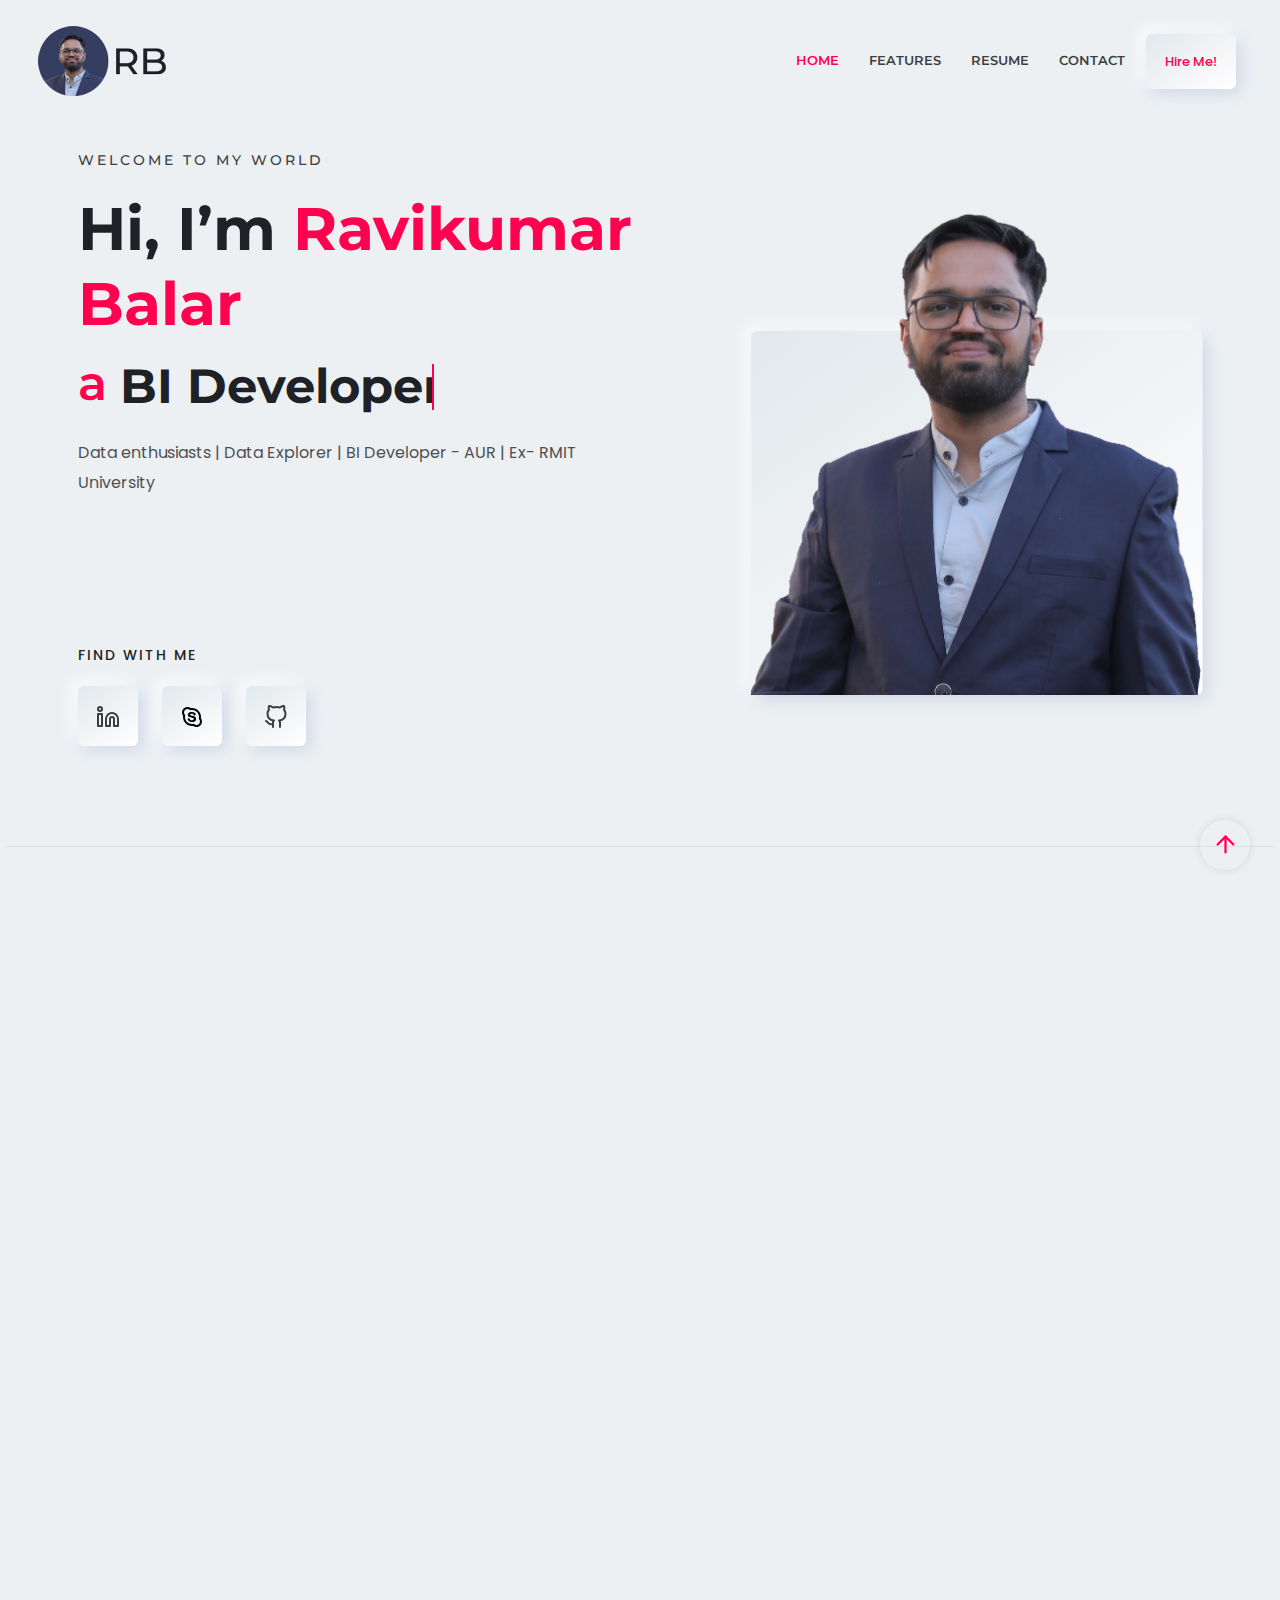
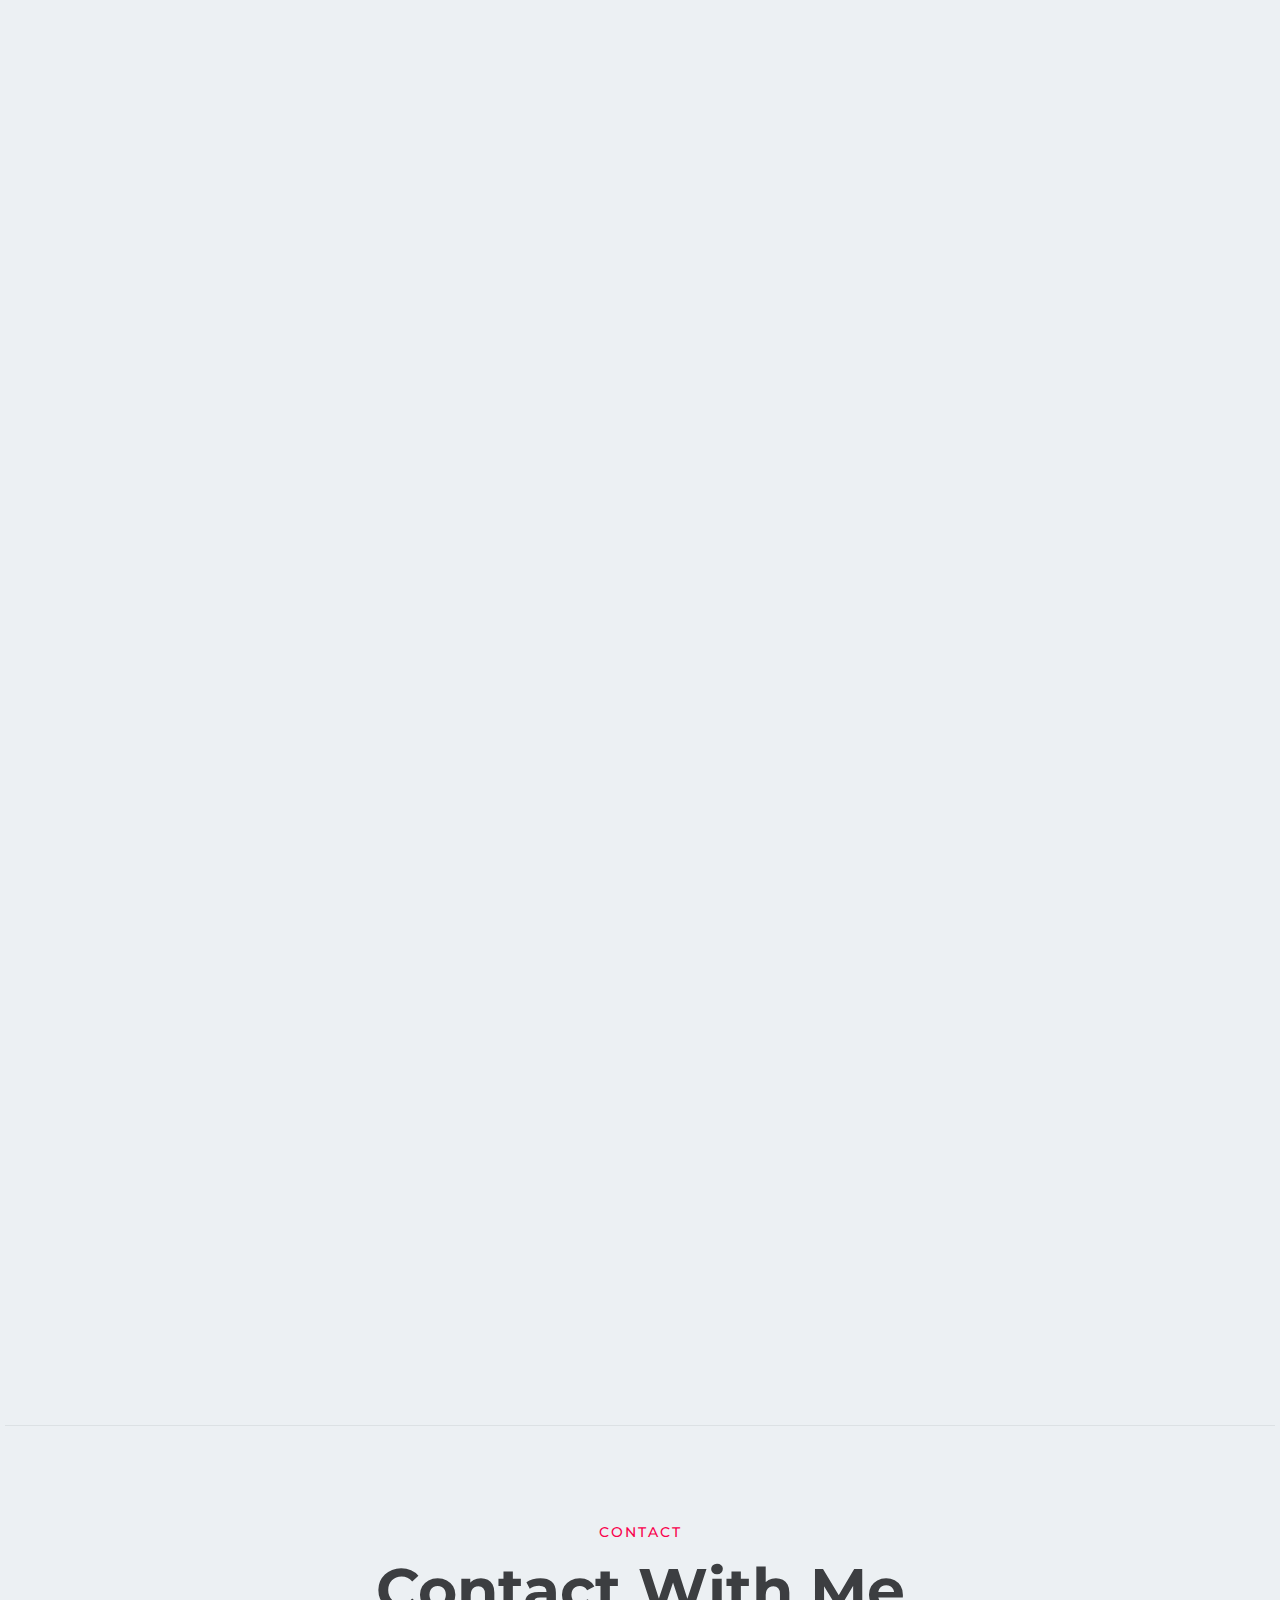
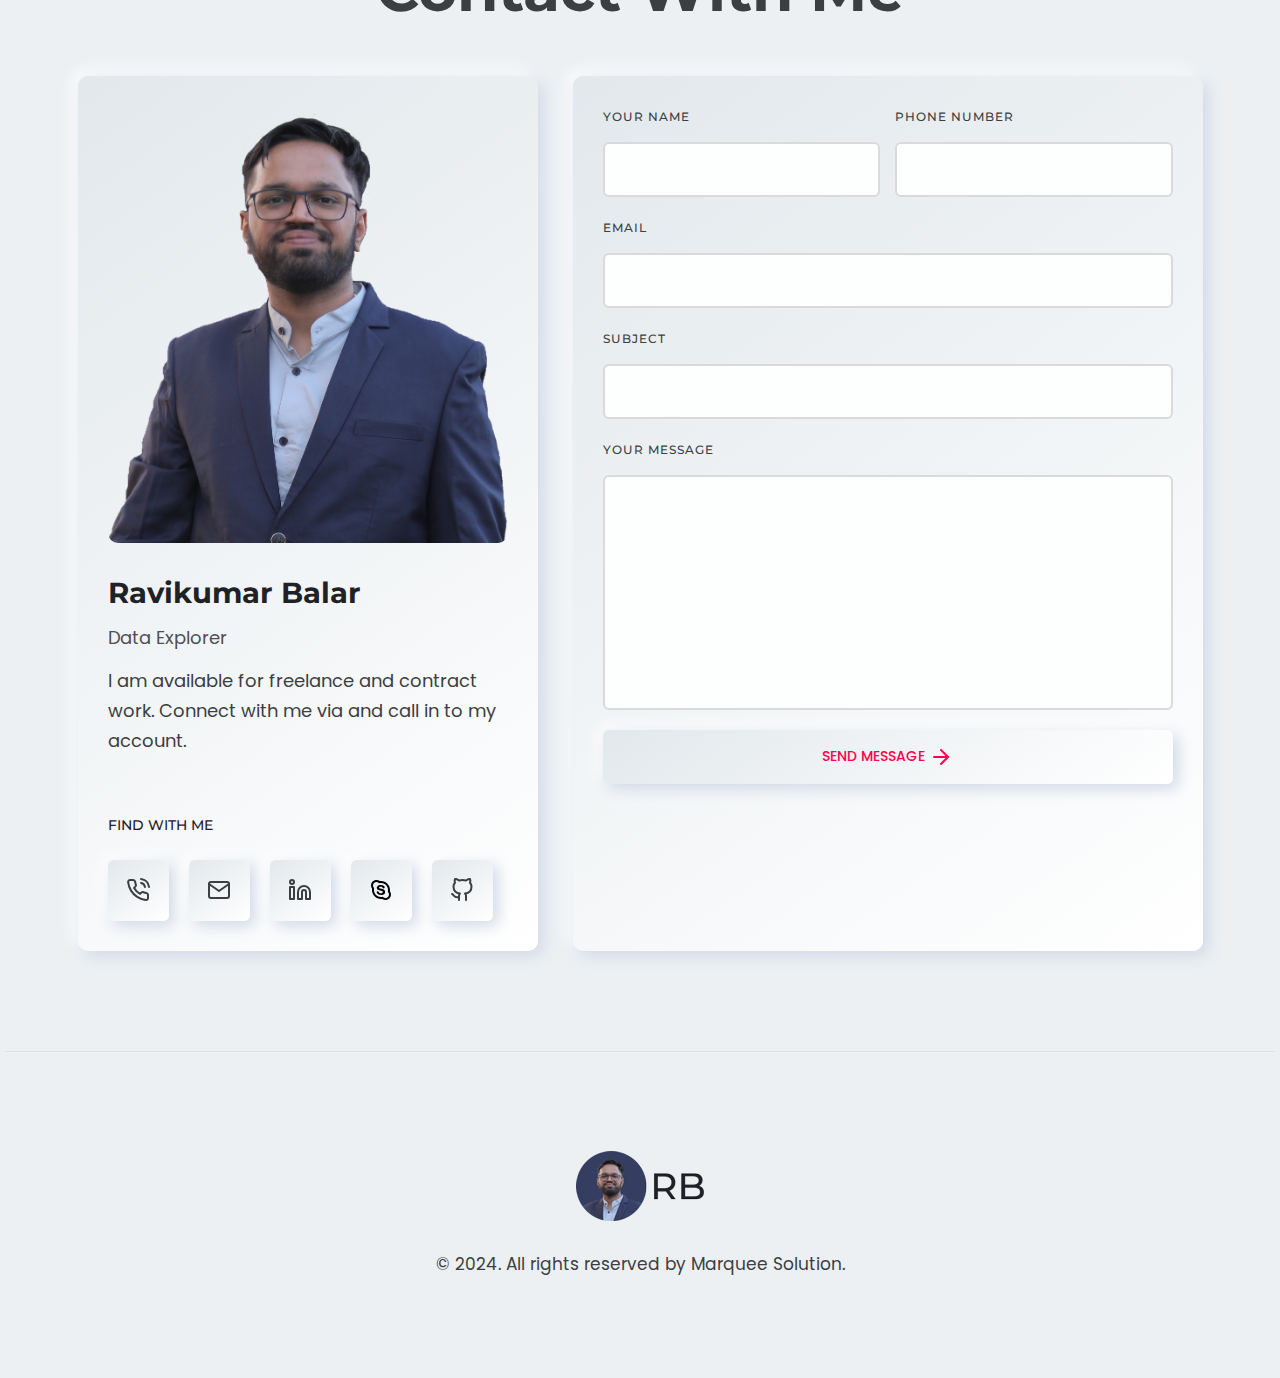
==== commit c21d0c74: "update in footer year" ====
--- a/index.html
+++ b/index.html
@@ -611,7 +611,7 @@
                                             <div class="progress-wrapper">
                                                 <div class="content">
 
-                                                    <h4 class="maintitle">Programming Languages NodeJS</h4>
+                                                    <h4 class="maintitle">Programming Languages</h4>
                                                     <!-- Start Single Progress Charts -->
                                                     <div class="progress-charts">
                                                         <h6 class="heading heading-h6">Asp.Net</h6>
@@ -1306,7 +1306,7 @@
                                 <img src="assets/images/logo.png" alt="logo">
                             </a>
                         </div>
-                        <p class="description mt--30">© 2022. All rights reserved by <a target="_blank"
+                        <p class="description mt--30">© 2024. All rights reserved by <a target="_blank"
                                 href="https://marqueesolution.com/">Marquee Solution.</a></p>
                     </div>
                 </div>
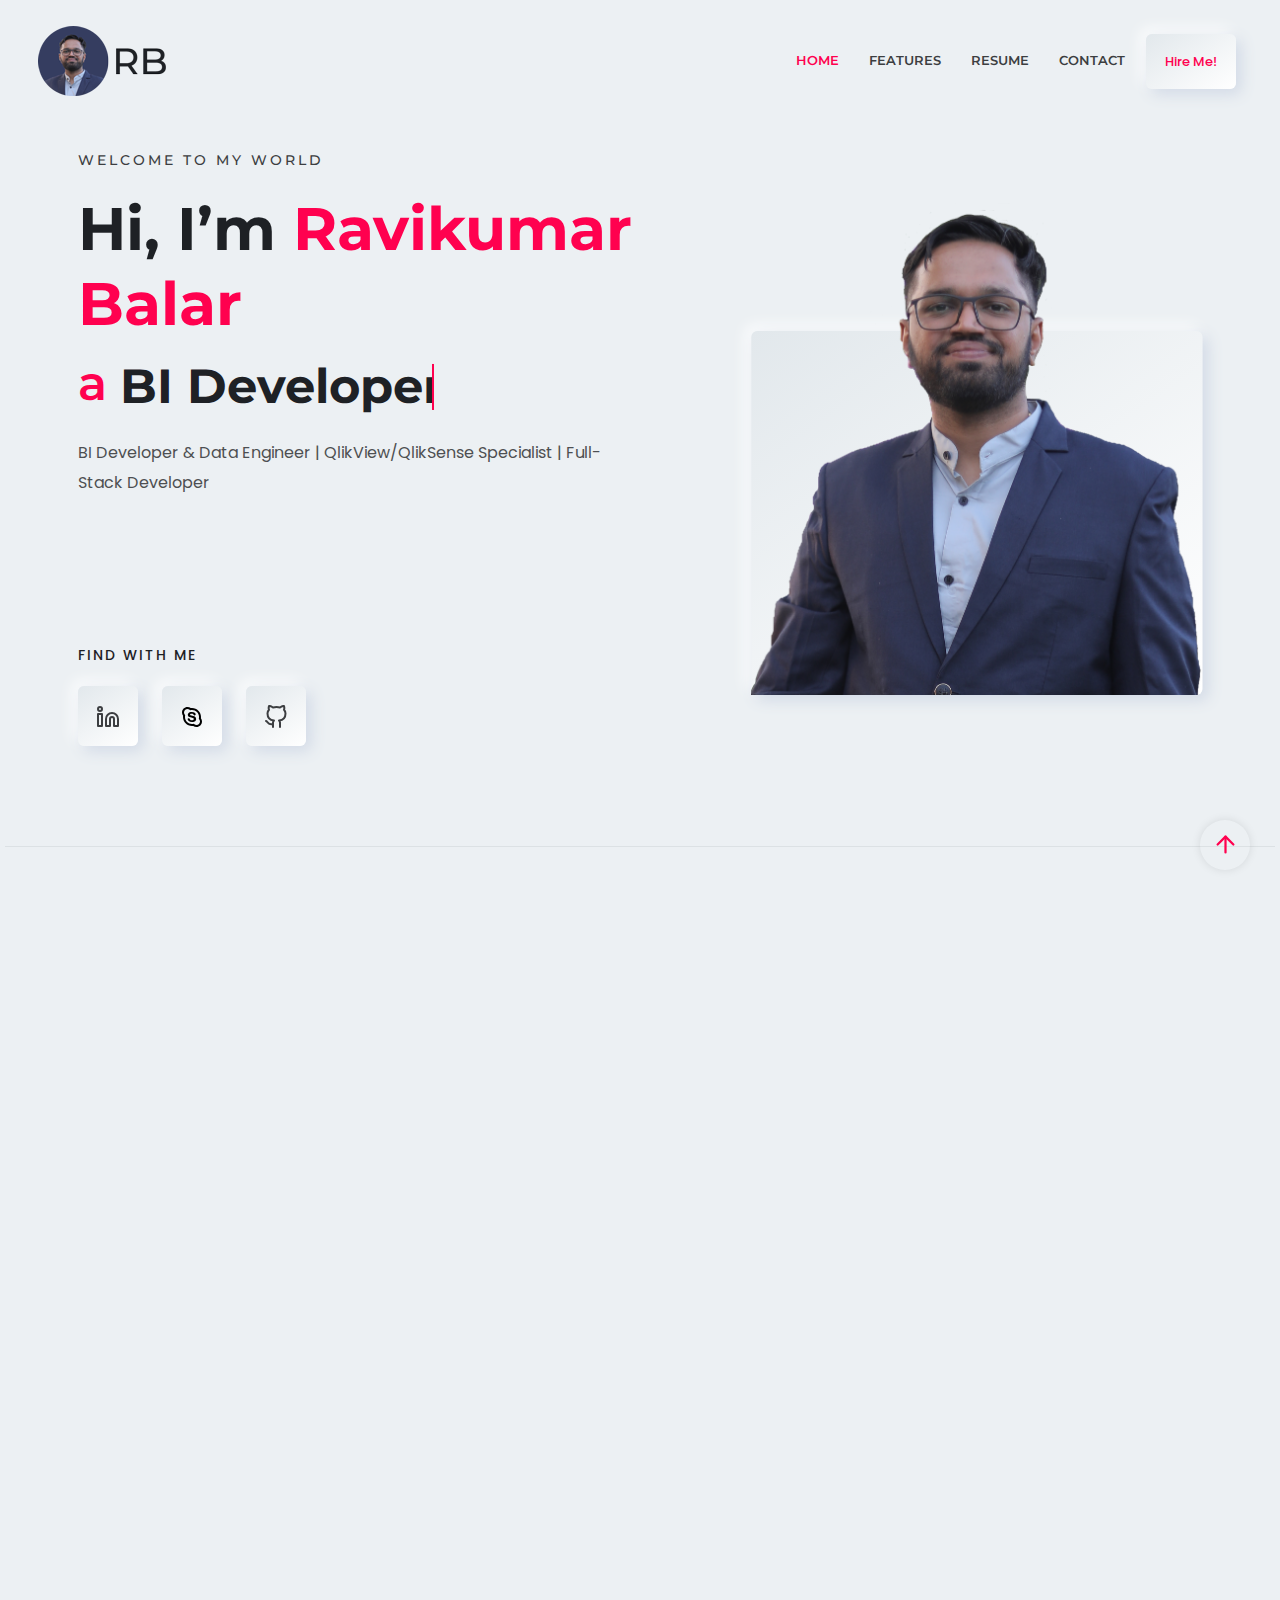
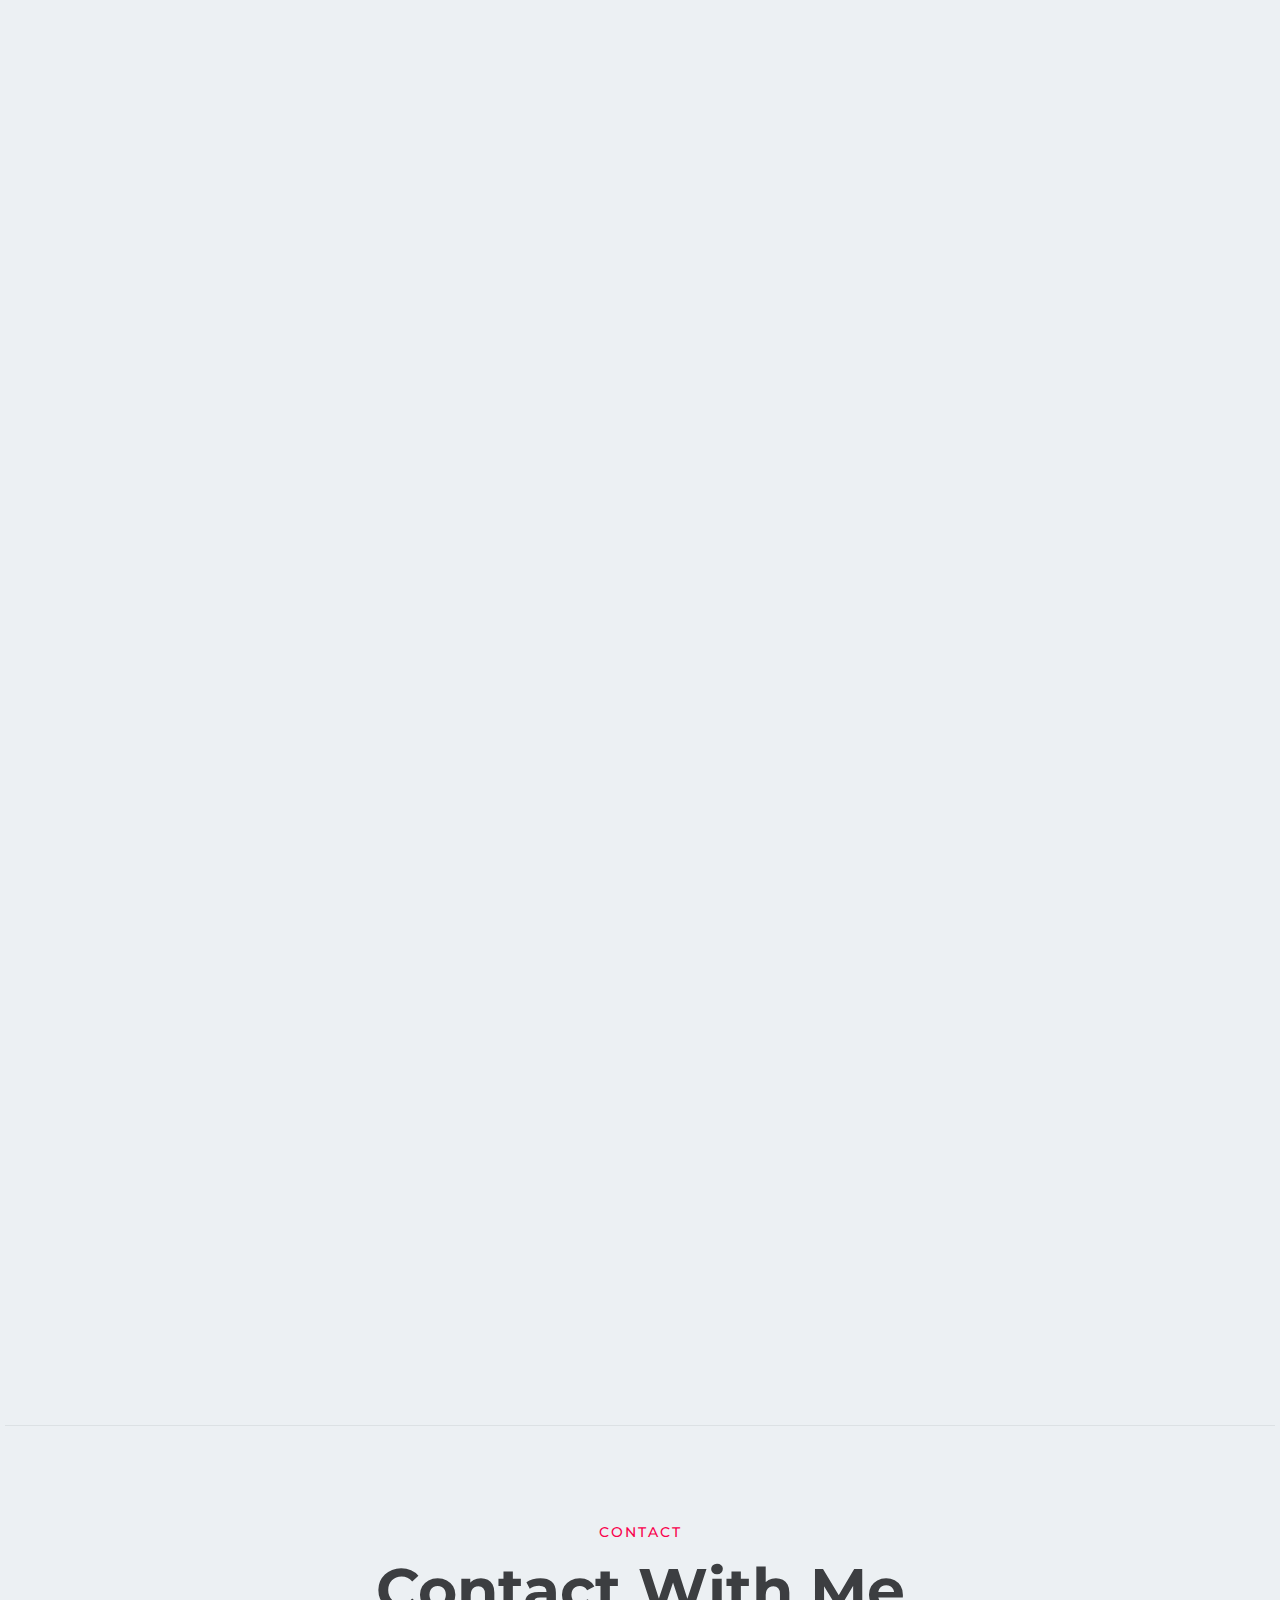
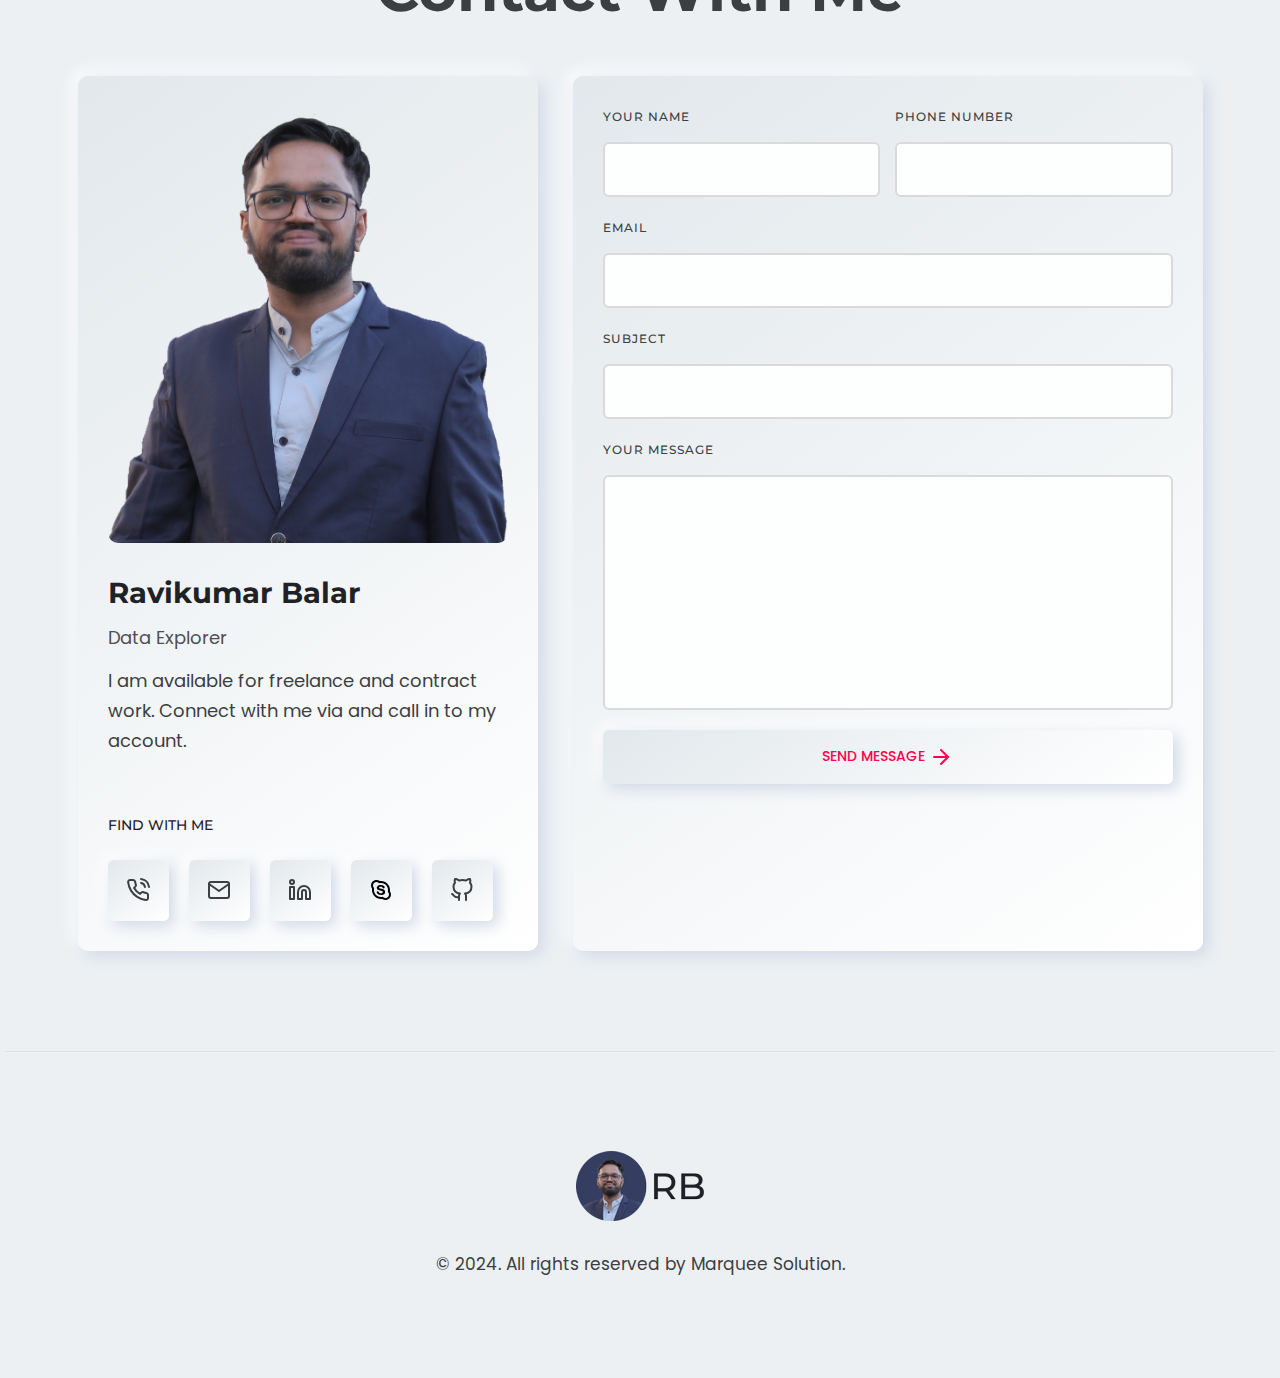
==== commit 993df366: "update information 20240827" ====
--- a/index.html
+++ b/index.html
@@ -150,8 +150,7 @@
                                         </span>
                                     </h1>
                                     <div>
-                                        <p class="description">Data enthusiasts | Data Explorer | BI Developer - AUR |
-                                            Ex- RMIT University</p>
+                                        <p class="description">BI Developer & Data Engineer | QlikView/QlikSense Specialist | Full-Stack Developer </p>
                                     </div>
                                 </div>
                                 <div class="row">
@@ -335,7 +334,7 @@
                     <div class="col-lg-12">
                         <div data-aos="fade-up" data-aos-duration="500" data-aos-delay="100" data-aos-once="true"
                             class="section-title text-center">
-                            <span class="subtitle">8+ Years of Experience</span>
+                            <span class="subtitle">11+ Years of Experience</span>
                             <h2 class="title">My Resume</h2>
                         </div>
                     </div>
@@ -427,7 +426,7 @@
                                                                     <h4>Business Intelligence Developer</h4>
                                                                     <span class="subtitle">Australian United Retailer
                                                                         (2019 -
-                                                                        Present)</span>
+                                                                        2024)</span>
                                                                 </div>
                                                             </div>
                                                             <p class="description">• Responsible for creating and
@@ -796,9 +795,22 @@
                                                         <div class="progress">
                                                             <div class="progress-bar wow fadeInLeft"
                                                                 data-wow-duration="0.5s" data-wow-delay=".3s"
-                                                                role="progressbar" style="width: 85%" aria-valuenow="85"
-                                                                aria-valuemin="0" aria-valuemax="100"><span
-                                                                    class="percent-label">85%</span></div>
+                                                                role="progressbar" style="width: 90%" aria-valuenow="85"
+                                                                aria-valuemin="0" aria-valuemax="100"><span
+                                                                    class="percent-label">90%</span></div>
+                                                        </div>
+                                                    </div>
+                                                    <!-- End Single Progress Charts -->
+
+                                                    <!-- Start Single Progress Charts -->
+                                                    <div class="progress-charts">
+                                                        <h6 class="heading heading-h6">SSIS</h6>
+                                                        <div class="progress">
+                                                            <div class="progress-bar wow fadeInLeft"
+                                                                data-wow-duration="0.8s" data-wow-delay=".6s"
+                                                                role="progressbar" style="width: 80%" aria-valuenow="85"
+                                                                aria-valuemin="0" aria-valuemax="100"><span
+                                                                    class="percent-label">80%</span></div>
                                                         </div>
                                                     </div>
                                                     <!-- End Single Progress Charts -->
@@ -825,19 +837,6 @@
                                                                 role="progressbar" style="width: 90%" aria-valuenow="85"
                                                                 aria-valuemin="0" aria-valuemax="100"><span
                                                                     class="percent-label">90%</span></div>
-                                                        </div>
-                                                    </div>
-                                                    <!-- End Single Progress Charts -->
-
-                                                    <!-- Start Single Progress Charts -->
-                                                    <div class="progress-charts">
-                                                        <h6 class="heading heading-h6">SSIS</h6>
-                                                        <div class="progress">
-                                                            <div class="progress-bar wow fadeInLeft"
-                                                                data-wow-duration="0.8s" data-wow-delay=".6s"
-                                                                role="progressbar" style="width: 75%" aria-valuenow="85"
-                                                                aria-valuemin="0" aria-valuemax="100"><span
-                                                                    class="percent-label">75%</span></div>
                                                         </div>
                                                     </div>
                                                     <!-- End Single Progress Charts -->
@@ -1207,7 +1206,7 @@
                                     <a href="tel:61466755766" title="Phone call"><i data-feather="phone-call"></i></a>
                                     <a href="mailto:balar025@gmail.com" title="Mail"><i data-feather="mail"></i></a>
                                     <!-- <a href="#"><i data-feather="facebook"></i></a> -->
-                                    <a href="https://www.linkedin.com/in/ravi-balar/" target="_blank"
+                                    <a href="https://www.linkedin.com/in/ravikumarbalar/" target="_blank"
                                         title="LinkedIn"><i data-feather="linkedin"></i></a>
                                     <a href="skype:ravi.balar1" target="_blank" title="Skype" class="hover-icon"><svg
                                             xmlns="http://www.w3.org/2000/svg" viewBox="0 0 24 24" width="24px"
